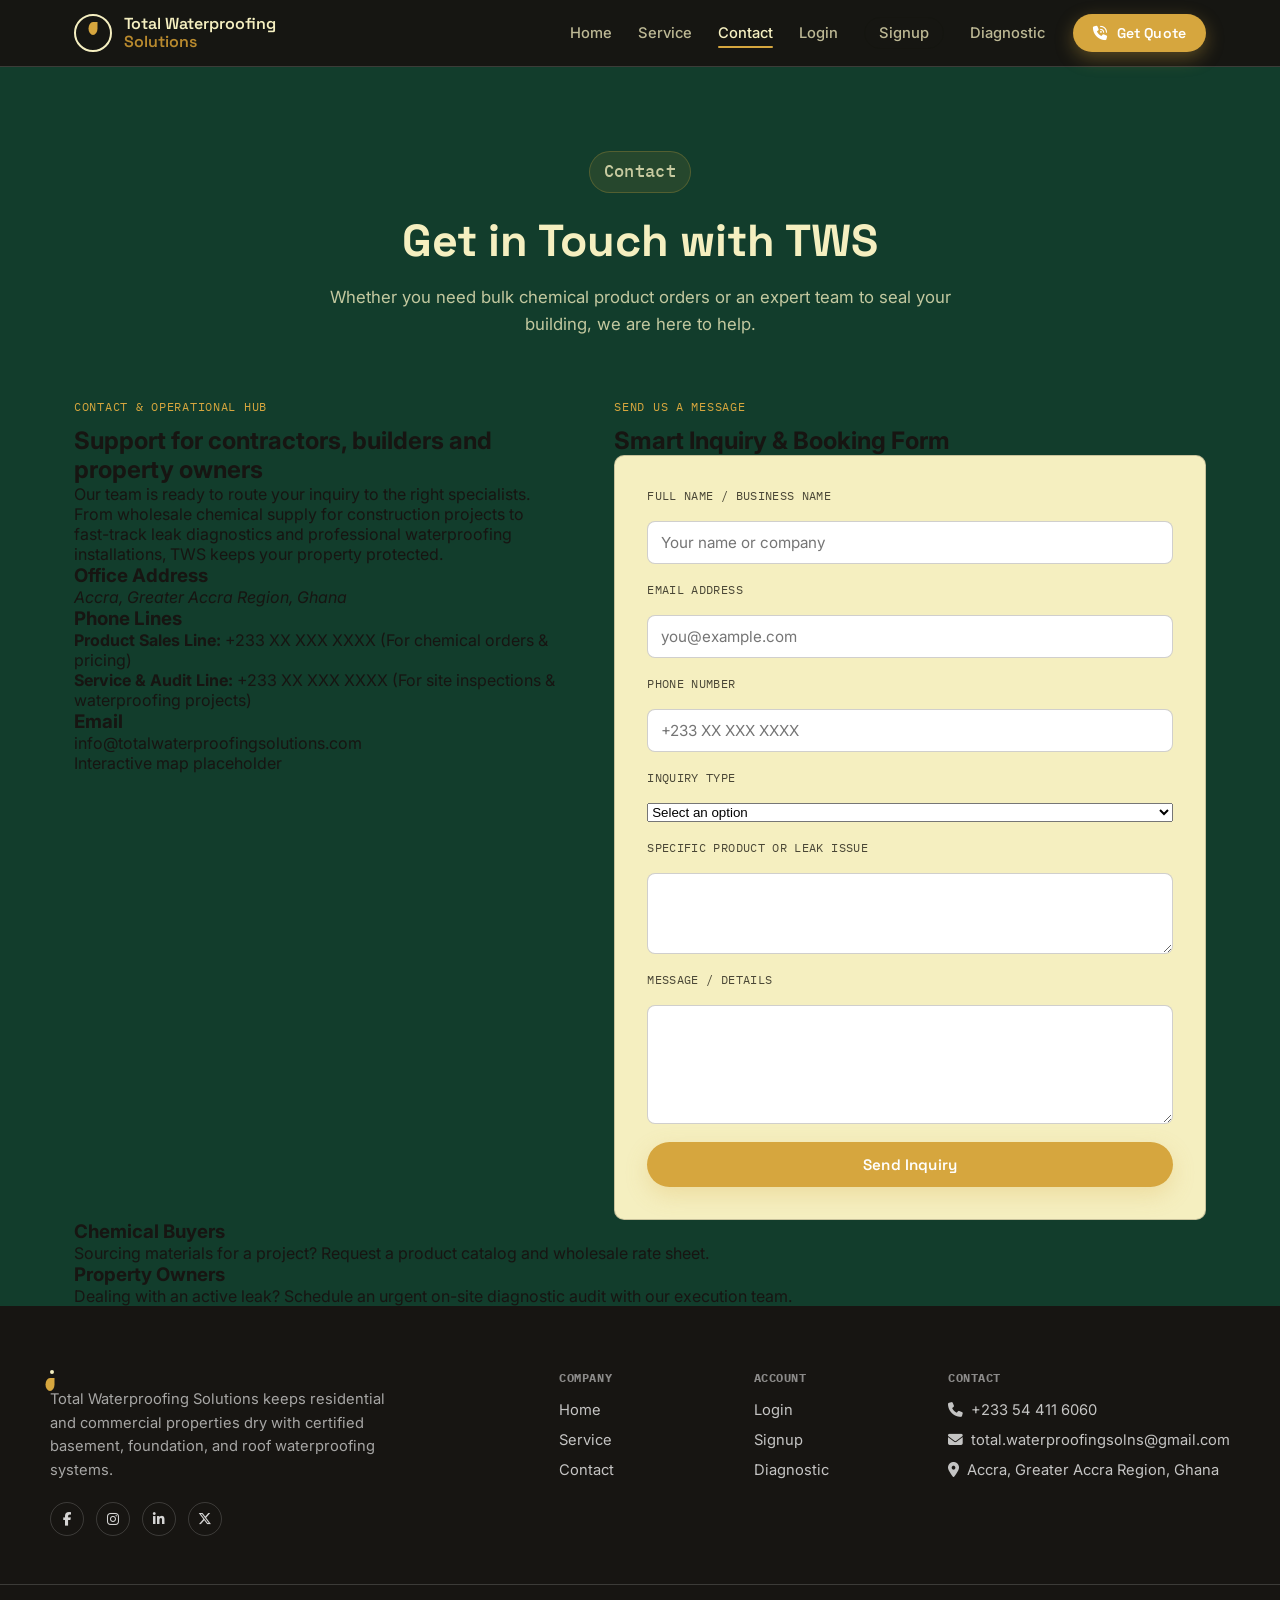
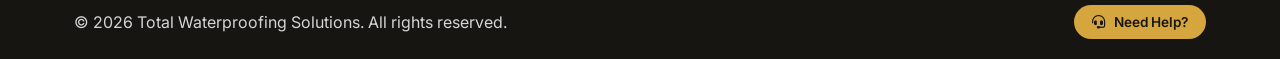
==== pages/contact.html @ 20e8d6d6 "adding all changes" ====
<!DOCTYPE html>
<html lang="en">
  <head>
    <meta charset="UTF-8">
    <meta name="viewport" content="width=device-width, initial-scale=1.0">
    <title>Total Waterproofing Solutions | Contact Us</title>
      <meta name="description"
      content="Contact Total Waterproofing Solutions for bulk waterproofing chemicals, site audits, leak diagnostics, and professional installation services in Accra, Ghana." />
      <!-- Font Awesome -->
      <link rel="stylesheet" href="https://cdnjs.cloudflare.com/ajax/libs/font-awesome/6.5.2/css/all.min.css" />
      <!-- Google Fonts -->
      <link rel="preconnect" href="https://fonts.googleapis.com">
      <link
      href="https://fonts.googleapis.com/css2?family=Space+Grotesk:wght@500;600;700&family=Inter:wght@400;500;600&family=IBM+Plex+Mono:wght@500;600&display=swap"
        rel="stylesheet">
          <!-- External CSS -->
          <link rel="stylesheet" href="../scr/style.css" />
        </head>
        <body>
          <header class="site-header" id="top">
            <div class="container header-container">
              <a href="../index.html" class="logo-container">
                <span class="logo-mark"
                  aria-hidden="true">
                    <span class="logo-ring">
                    </span>
                    <span class="logo-drip">
                    </span>
                  </span>
                  <span
                    class="company-name">Total Waterproofing<br>
                      <span class="company-name-sub">Solutions</span>
                      </span>
                    </a>
                    <nav class="main-nav" aria-label="Primary">
                      <ul class="nav-list">
                        <li>
                          <a href="../index.html">Home</a>
                          </li>
                          <li>
                            <a href="services.html">Service</a>
                            </li>
                            <li>
                              <a href="contact.html" class="active">Contact</a>
                              </li>
                              <li>
                                <a href="login.html" class="nav-divider">Login</a>
                                </li>
                                <li>
                                  <a href="signup.html" class="btn-nav-signup">Signup</a>
                                  </li>
                                  <li>
                                    <a href="diagnostic.html">Diagnostic</a>
                                    </li>
                                  </ul>
                                  <a href="contact.html" class="btn btn-primary btn-nav-cta">
                                    <i
                                      class="fa-solid fa-phone-volume">
                                      </i> Get Quote </a>
                                      <button class="hamburger"
                                        aria-label="Toggle navigation menu" aria-expanded="false">
                                          <span>
                                          </span>
                                          <span>
                                          </span>
                                          <span>
                                          </span>
                                        </button>
                                      </nav>
                                    </div>
                                  </header>
                                  <main>
                                    <section class="page-hero page-hero-dark">
                                      <div class="container hero-copy">
                                        <p class="eyebrow eyebrow-light">Contact</p>
                                          <h1>Get in Touch with TWS</h1>
                                            <p class="hero-lede hero-lede-light">Whether you need bulk chemical product orders or an expert team to
                                              seal your building, we are here to help.</p>
                                              </div>
                                            </section>
                                            <section class="contact-panel">
                                              <div class="container contact-grid">
                                                <article class="contact-details">
                                                  <p class="section-eyebrow section-eyebrow-light">Contact & Operational Hub</p>
                                                    <h2>Support for contractors, builders and property owners</h2>
                                                      <p>Our team is ready to route your inquiry to the right specialists. From wholesale chemical supply
                                                        for construction projects to fast-track leak diagnostics and professional waterproofing
                                                          installations, TWS keeps your property protected.</p>
                                                            <div class="contact-card">
                                                              <h3>Office Address</h3>
                                                                <address>Accra, Greater Accra Region, Ghana</address>
                                                                </div>
                                                                <div class="contact-card contact-lines">
                                                                  <h3>Phone Lines</h3>
                                                                    <ul>
                                                                      <li>
                                                                        <strong>Product Sales Line:</strong>
                                                                          <a href="tel:+233XXXXXXXXXX">+233 XX XXX
                                                                            XXXX</a>
                                                                              <span> (For chemical orders & pricing)</span>
                                                                              </li>
                                                                              <li>
                                                                                <strong>Service & Audit Line:</strong>
                                                                                  <a href="tel:+233XXXXXXXXXX">+233 XX XXX
                                                                                    XXXX</a>
                                                                                      <span> (For site inspections & waterproofing projects)</span>
                                                                                      </li>
                                                                                    </ul>
                                                                                  </div>
                                                                                  <div class="contact-card">
                                                                                    <h3>Email</h3>
                                                                                      <a
                                                                                        href="mailto:info@totalwaterproofingsolutions.com">info@totalwaterproofingsolutions.com</a>
                                                                                        </div>
                                                                                        <div class="map-placeholder" aria-label="Interactive map placeholder">
                                                                                          <span
                                                                                            class="map-label">Interactive map placeholder</span>
                                                                                            </div>
                                                                                          </article>
                                                                                          <aside class="contact-form-panel">
                                                                                            <div class="section-header">
                                                                                              <p class="section-eyebrow section-eyebrow-light">Send Us a Message</p>
                                                                                                <h2>Smart Inquiry & Booking Form</h2>
                                                                                                </div>
                                                                                                <form class="contact-form" aria-label="Contact form" action="#" method="post">
                                                                                                  <label
                                                                                                    for="fullName">Full Name / Business Name</label>
                                                                                                      <input type="text" id="fullName"
                                                                                                      name="fullName" placeholder="Your name or company" required>
                                                                                                        <label for="email">Email
                                                                                                          Address</label>
                                                                                                            <input type="email" id="email" name="email" placeholder="you@example.com"
                                                                                                            required>
                                                                                                              <label for="phone">Phone Number</label>
                                                                                                                <input type="tel" id="phone" name="phone"
                                                                                                                placeholder="+233 XX XXX XXXX" required>
                                                                                                                  <label for="inquiryType">Inquiry Type</label>
                                                                                                                    <select id="inquiryType" name="inquiryType" required>
                                                                                                                      <option value="">Select an option</option>
                                                                                                                        <option value="product-sales">Product Sales Inquiry</option>
                                                                                                                          <option value="site-audit">Request Professional Site Audit / Service</option>
                                                                                                                            <option value="diagnostic">Diagnostic Checkup</option>
                                                                                                                              <option value="general">General Question</option>
                                                                                                                              </select>
                                                                                                                              <label for="productDetails">Specific Product or Leak Issue</label>
                                                                                                                                <textarea
                                                                                                                                  id="productDetails" name="productDetails" rows="3"
                                                                                                                                    placeholder="Product quantity, property type, leak symptoms or other details">
                                                                                                                                    </textarea>
                                                                                                                                    <label for="message">Message / Details</label>
                                                                                                                                      <textarea id="message" name="message" rows="5"
                                                                                                                                        placeholder="Tell us more about your project or problem" required>
                                                                                                                                        </textarea>
                                                                                                                                        <button
                                                                                                                                          type="submit" class="btn btn-gold btn-block">Send Inquiry</button>
                                                                                                                                          </form>
                                                                                                                                        </aside>
                                                                                                                                      </div>
                                                                                                                                    </section>
                                                                                                                                    <section class="callout-strip">
                                                                                                                                      <div class="container callout-grid">
                                                                                                                                        <article class="callout-card callout-product">
                                                                                                                                          <h3>Chemical Buyers</h3>
                                                                                                                                            <p>Sourcing materials for a project? Request a product catalog and wholesale rate sheet.</p>
                                                                                                                                            </article>
                                                                                                                                            <article class="callout-card callout-service">
                                                                                                                                              <h3>Property Owners</h3>
                                                                                                                                                <p>Dealing with an active leak? Schedule an urgent on-site diagnostic audit with our execution team.
                                                                                                                                                </p>
                                                                                                                                              </article>
                                                                                                                                            </div>
                                                                                                                                          </section>
                                                                                                                                        </main>
                                                                                                                                        <footer class="site-footer">
                                                                                                                                          <div class="container footer-content">
                                                                                                                                            <div class="footer-brand">
                                                                                                                                              <span class="logo-mark logo-mark-sm" aria-hidden="true">
                                                                                                                                                <span
                                                                                                                                                  class="logo-ring">
                                                                                                                                                  </span>
                                                                                                                                                  <span class="logo-drip">
                                                                                                                                                  </span>
                                                                                                                                                </span>
                                                                                                                                                <p>Total Waterproofing Solutions keeps residential and commercial properties dry with certified
                                                                                                                                                  basement, foundation, and roof waterproofing systems.</p>
                                                                                                                                                    <div class="footer-social">
                                                                                                                                                      <a href="#" aria-label="Facebook">
                                                                                                                                                        <i
                                                                                                                                                          class="fa-brands fa-facebook-f">
                                                                                                                                                          </i>
                                                                                                                                                        </a>
                                                                                                                                                        <a href="#" aria-label="Instagram">
                                                                                                                                                          <i
                                                                                                                                                            class="fa-brands fa-instagram">
                                                                                                                                                            </i>
                                                                                                                                                          </a>
                                                                                                                                                          <a href="#" aria-label="LinkedIn">
                                                                                                                                                            <i
                                                                                                                                                              class="fa-brands fa-linkedin-in">
                                                                                                                                                              </i>
                                                                                                                                                            </a>
                                                                                                                                                            <a href="#" aria-label="X">
                                                                                                                                                              <i
                                                                                                                                                                class="fa-brands fa-x-twitter">
                                                                                                                                                                </i>
                                                                                                                                                              </a>
                                                                                                                                                            </div>
                                                                                                                                                          </div>
                                                                                                                                                          <div class="footer-links">
                                                                                                                                                            <div class="footer-column">
                                                                                                                                                              <h4>Company</h4>
                                                                                                                                                                <a href="../index.html">Home</a>
                                                                                                                                                                  <a href="services.html">Service</a>
                                                                                                                                                                    <a
                                                                                                                                                                      href="contact.html">Contact</a>
                                                                                                                                                                      </div>
                                                                                                                                                                      <div class="footer-column">
                                                                                                                                                                        <h4>Account</h4>
                                                                                                                                                                          <a href="#">Login</a>
                                                                                                                                                                            <a href="#">Signup</a>
                                                                                                                                                                              <a
                                                                                                                                                                                href="diagnostic.html">Diagnostic</a>
                                                                                                                                                                                </div>
                                                                                                                                                                                <div class="footer-column">
                                                                                                                                                                                  <h4>Contact</h4>
                                                                                                                                                                                    <a href="tel:+233544116060">
                                                                                                                                                                                      <i class="fa-solid fa-phone">
                                                                                                                                                                                      </i> +233 54 411 6060</a>
                                                                                                                                                                                      <a href="mailto:total.waterproofingsolns@gmail.com">
                                                                                                                                                                                        <i class="fa-solid fa-envelope">
                                                                                                                                                                                        </i>
                                                                                                                                                                                        total.waterproofingsolns@gmail.com</a>
                                                                                                                                                                                          <span>
                                                                                                                                                                                            <i class="fa-solid fa-location-dot">
                                                                                                                                                                                            </i> Accra,
                                                                                                                                                                                            Greater Accra Region, Ghana</span>
                                                                                                                                                                                            </div>
                                                                                                                                                                                          </div>
                                                                                                                                                                                        </div>
                                                                                                                                                                                        <div class="footer-bottom">
                                                                                                                                                                                          <div class="container bottom-container">
                                                                                                                                                                                            <p>&copy; 2026 Total Waterproofing Solutions. All rights reserved.</p>
                                                                                                                                                                                              <button class="help-btn">
                                                                                                                                                                                                <i
                                                                                                                                                                                                  class="fa-solid fa-headset">
                                                                                                                                                                                                  </i> Need Help?</button>
                                                                                                                                                                                                </div>
                                                                                                                                                                                              </div>
                                                                                                                                                                                            </footer>
                                                                                                                                                                                            <script src="../scr/script.js">
                                                                                                                                                                                            </script>
                                                                                                                                                                                          </body>
                                                                                                                                                                                        </html>
---- scr/style.css ----
/* ==========================================================================
   Total Waterproofing Solutions — Stylesheet
   Design tokens:
     Ink        #171512  (structure / near-black)
     Slate      #1E4B37  (secondary dark green / process bg)
     Teal       #D6A63E  (signature accent — gold)
     Rust       #C6572A  (warning / emphasis, used sparingly)
     Sand       #123D2C  (page background — forest green)
     Paper      #F5EFC0  (card background — cream)
   Type:
     Display  — 'Space Grotesk'
     Body     — 'Inter'
     Utility  — 'IBM Plex Mono' (stats, labels, eyebrows)
   ========================================================================== */

:root {
    --ink: #171512;
    --ink-soft: #4A4736;
    --slate: #1E4B37;
    --teal: #D6A63E;
    --teal-dark: #B98A2E;
    --rust: #C6572A;
    --sand: #123D2C;
    --paper: #F5EFC0;
    --white: #FFFFFF;
    --line: rgba(20, 16, 8, 0.2);
    --line-light: rgba(255, 255, 255, 0.16);

    --font-display: 'Space Grotesk', sans-serif;
    --font-body: 'Inter', sans-serif;
    --font-mono: 'IBM Plex Mono', monospace;

    --container-w: 1180px;
    --radius: 10px;
    --shadow-card: 0 1px 2px rgba(22,32,43,0.04), 0 8px 24px rgba(22,32,43,0.06);
}

@media (prefers-reduced-motion: reduce) {
    *, *::before, *::after {
        animation-duration: 0.01ms !important;
        animation-iteration-count: 1 !important;
        transition-duration: 0.01ms !important;
    }
}

/* ---------- Reset ---------- */
*, *::before, *::after { box-sizing: border-box; }
html { scroll-behavior: smooth; }
body {
    margin: 0;
    font-family: var(--font-body);
    color: var(--ink);
    background: var(--sand);
    -webkit-font-smoothing: antialiased;
}
img { max-width: 100%; display: block; }
a { color: inherit; text-decoration: none; }
ul, ol, dl { margin: 0; padding: 0; list-style: none; }
h1, h2, h3, h4, dd, p, dt { margin: 0; }
button { font: inherit; cursor: pointer; border: none; background: none; }
input, textarea { font: inherit; }

:focus-visible {
    outline: 2px solid var(--teal);
    outline-offset: 3px;
}

.container {
    max-width: var(--container-w);
    margin: 0 auto;
    padding: 0 24px;
}

/* ---------- Buttons ---------- */
.btn {
    display: inline-flex;
    align-items: center;
    gap: 10px;
    padding: 13px 24px;
    border-radius: 999px;
    font-family: var(--font-display);
    font-weight: 600;
    font-size: 0.95rem;
    letter-spacing: 0.01em;
    transition: transform 0.15s ease, box-shadow 0.15s ease, background 0.15s ease;
    white-space: nowrap;
}
.btn-primary {
    background: var(--teal);
    color: var(--white);
    box-shadow: 0 6px 18px rgba(214, 166, 62, 0.35);
}
.btn-primary:hover { background: var(--teal-dark); transform: translateY(-1px); }
.btn-ghost {
    background: transparent;
    color: var(--paper);
    border: 1.5px solid var(--line-light);
}
.btn-ghost:hover { border-color: var(--paper); }
.btn-lg { padding: 16px 32px; font-size: 1.05rem; }
.btn-block { width: 100%; justify-content: center; }
.btn-gold {
    background: var(--teal);
    color: var(--white);
    box-shadow: 0 8px 22px rgba(214, 166, 62, 0.25);
}
.btn-gold:hover { background: var(--teal-dark); color: var(--white); }

/* ---------- Auth pages ---------- */
.auth-page {
    background: linear-gradient(180deg, rgba(18, 61, 44, 0.96), rgba(18, 61, 44, 0.88));
    padding: 72px 0 88px;
}
.auth-panel-container {
    display: flex;
    justify-content: center;
}
.auth-card {
    width: min(760px, 100%);
    background: rgba(245, 239, 192, 0.98);
    border: 1px solid var(--line);
    border-radius: 20px;
    box-shadow: var(--shadow-card);
    padding: 32px;
    display: flex;
    flex-direction: column;
    gap: 22px;
}
.auth-card-header {
    display: flex;
    align-items: center;
    gap: 16px;
    padding-bottom: 18px;
    border-bottom: 1px solid var(--line);
}
.auth-icon {
    position: relative;
    width: 62px;
    height: 62px;
    flex-shrink: 0;
    border-radius: 50%;
    background: rgba(23, 21, 18, 0.05);
    display: grid;
    place-items: center;
}
.auth-icon .logo-ring {
    border: 2px solid rgba(30, 75, 55, 0.92);
    opacity: 0.92;
    box-shadow: 0 0 0 6px rgba(214, 166, 62, 0.12);
    animation: ringPulse 4.5s ease-in-out infinite;
}
.auth-icon .logo-drip {
    top: 14px;
    width: 10px;
    height: 15px;
    background: var(--teal-dark);
}
.auth-card-header h1 {
    font-family: var(--font-display);
    font-size: clamp(1.7rem, 3vw, 2.25rem);
    line-height: 1.15;
    color: var(--ink);
    margin-bottom: 8px;
}
.auth-card-header p {
    color: var(--ink-soft);
    line-height: 1.55;
    font-size: 0.97rem;
}
.auth-form {
    display: flex;
    flex-direction: column;
    gap: 18px;
}
.account-type-group {
    border: 1px solid var(--line);
    border-radius: 12px;
    padding: 16px;
    display: grid;
    gap: 10px;
}
.account-type-group legend,
.auth-form label:not(.radio-label):not(.checkbox-label) {
    font-family: var(--font-mono);
    font-size: 0.75rem;
    text-transform: uppercase;
    letter-spacing: 0.04em;
    color: var(--ink-soft);
}
.auth-form input[type="text"],
.auth-form input[type="email"],
.auth-form input[type="tel"],
.auth-form input[type="password"] {
    margin-top: 8px;
    width: 100%;
    background: var(--white);
    border: 1px solid var(--line);
    border-radius: 10px;
    padding: 12px 14px;
    color: var(--ink);
}
.auth-form input:focus {
    outline: none;
    border-color: var(--teal);
    box-shadow: 0 0 0 3px rgba(214,166,62,0.14);
}
.radio-label,
.checkbox-label {
    display: flex;
    align-items: flex-start;
    gap: 10px;
   font-size: 0.94rem;
    line-height: 1.5;
    color: var(--ink-soft);
}
.radio-label input,
.checkbox-label input {
    margin-top: 3px;
}
.auth-form .btn-block {
    margin-top: 6px;
}
.auth-card-footer {
    display: flex;
    align-items: center;
    justify-content: space-between;
    gap: 12px;
    flex-wrap: wrap;
    color: var(--ink-soft);
    font-size: 0.94rem;
}
.auth-card-footer a {
    color: var(--slate);
    font-weight: 600;
}
.auth-card-footer a:hover { color: var(--teal-dark); }

@keyframes ringPulse {
    0%, 100% { transform: scale(1); opacity: 0.9; }
    50% { transform: scale(1.04); opacity: 1; }
}

/* ---------- Header ---------- */
.site-header {
    position: sticky;
    top: 0;
    z-index: 50;
    background: rgba(23, 21, 18, 0.94);
    backdrop-filter: blur(10px);
    border-bottom: 1px solid var(--line-light);
}
.header-container {
    display: flex;
    align-items: center;
    justify-content: space-between;
    padding-top: 14px;
    padding-bottom: 14px;
}
.logo-container {
    display: flex;
    align-items: center;
    gap: 12px;
}
.logo-mark {
    position: relative;
    width: 38px;
    height: 38px;
    flex-shrink: 0;
}
.logo-ring {
    position: absolute;
    inset: 0;
    border-radius: 50%;
    border: 2.5px solid var(--paper);
    transition: border-color 0.18s ease, opacity 0.18s ease, box-shadow 0.18s ease;
}
.logo-drip {
    position: absolute;
    top: 8px;
    left: 50%;
    width: 9px;
    height: 13px;
    background: var(--teal);
    transform: translateX(-50%) rotate(180deg);
    border-radius: 50% 50% 50% 0;
}
.logo-mark-sm { width: 30px; height: 30px; }
.logo-mark-sm .logo-ring { border-color: var(--paper); }
.company-name {
    font-family: var(--font-display);
    font-weight: 600;
    font-size: 1rem;
    line-height: 1.15;
    color: var(--paper);
}
.company-name-sub { color: var(--teal-dark); }

.main-nav {
    display: flex;
    align-items: center;
    gap: 28px;
}
.nav-list {
    display: flex;
    align-items: center;
    gap: 26px;
    font-size: 0.92rem;
    font-weight: 500;
}
.nav-list a { color: rgba(245, 239, 192, 0.75); transition: color 0.15s ease; position: relative; }
.nav-list a:hover, .nav-list a.active { color: var(--paper); }
.nav-list a.active::after {
    content: "";
    position: absolute;
    left: 0; right: 0; bottom: -6px;
    height: 2px;
    background: var(--teal);
    border-radius: 2px;
}
.btn-nav-signup {
    padding: 6px 14px;
    border: 1.5px solid var(--line);
    border-radius: 999px;
}
.btn-nav-cta { padding: 10px 20px; font-size: 0.88rem; }

.hamburger {
    display: none;
    flex-direction: column;
    gap: 5px;
    padding: 6px;
}
.hamburger span {
    width: 22px;
    height: 2px;
    background: var(--paper);
    border-radius: 2px;
}

/* ---------- Hero ---------- */
.hero-section { padding: 72px 0 56px; }
.hero-grid {
    display: grid;
    grid-template-columns: 1.05fr 0.95fr;
    gap: 56px;
    align-items: center;
}
.eyebrow {
    display: inline-flex;
    align-items: center;
    gap: 8px;
    font-family: var(--font-mono);
    font-size: 0.78rem;
    font-weight: 500;
    letter-spacing: 0.02em;
    color: var(--teal-dark);
    background: rgba(214, 166, 62, 0.1);
    border: 1px solid rgba(214, 166, 62, 0.25);
    padding: 6px 14px;
    border-radius: 999px;
    margin: 0 0 24px;
}
.hero-text h1 {
    font-family: var(--font-display);
    font-size: clamp(2.1rem, 3.6vw, 3.1rem);
    line-height: 1.08;
    font-weight: 700;
    letter-spacing: -0.01em;
    margin-bottom: 22px;
    color: var(--paper);
}
.hero-lede {
    font-size: 1.08rem;
    line-height: 1.65;
    color: rgba(245, 239, 192, 0.78);
    max-width: 46ch;
    margin-bottom: 32px;
}
.hero-actions { display: flex; gap: 14px; flex-wrap: wrap; margin-bottom: 44px; }

.hero-stats {
    display: flex;
    gap: 40px;
    padding-top: 28px;
    border-top: 1px solid var(--line-light);
}
.hero-stats .stat dt {
    font-family: var(--font-mono);
    font-size: 0.72rem;
    text-transform: uppercase;
    letter-spacing: 0.04em;
    color: rgba(245, 239, 192, 0.65);
    margin-bottom: 6px;
}
.hero-stats .stat dd {
    font-family: var(--font-display);
    font-size: 1.7rem;
    font-weight: 700;
    color: var(--paper);
}
.hero-stats .stat dd span {
    font-size: 1rem;
    font-weight: 500;
    color: var(--teal-dark);
    margin-left: 2px;
}

/* Signature element: waterproofing cross-section */
.hero-visual { display: flex; justify-content: center; }
.cross-section {
    position: relative;
    width: 100%;
    max-width: 420px;
    aspect-ratio: 4 / 5;
    border-radius: 18px;
    overflow: hidden;
    box-shadow: var(--shadow-card);
    border: 1px solid var(--line);
    display: flex;
    flex-direction: column;
}
.layer { position: relative; flex: 1; overflow: hidden; }
.layer-soil {
    flex: 1.3;
    background: linear-gradient(180deg, #7C6A52 0%, #5C4E3B 100%);
}
.layer-membrane {
    flex: 0 0 22px;
    background: repeating-linear-gradient(
        135deg,
        var(--teal) 0px, var(--teal) 10px,
        var(--teal-dark) 10px, var(--teal-dark) 20px
    );
}
.layer-wall {
    flex: 2;
    background: linear-gradient(180deg, #E9E3D6 0%, var(--paper) 100%);
    display: flex;
    align-items: center;
    justify-content: center;
}
.layer-label {
    position: absolute;
    right: 14px;
    z-index: 3;
    font-family: var(--font-mono);
    font-size: 0.68rem;
    color: var(--white);
    background: rgba(22, 32, 43, 0.55);
    padding: 3px 9px;
    border-radius: 999px;
    letter-spacing: 0.02em;
}
.label-soil { top: 14px; }
.label-membrane { top: calc(56% - 12px); background: var(--ink); }
.label-wall { bottom: 14px; color: var(--ink); background: rgba(255,255,255,0.7); }

.dry-tag {
    font-family: var(--font-mono);
    font-size: 0.8rem;
    font-weight: 600;
    color: var(--teal-dark);
    background: rgba(214, 166, 62, 0.12);
    border: 1px solid rgba(214, 166, 62, 0.3);
    padding: 6px 14px;
    border-radius: 999px;
    display: inline-flex;
    align-items: center;
    gap: 6px;
}

.drop {
    position: absolute;
    left: var(--x, 20%);
    top: -14px;
    width: 8px;
    height: 11px;
    background: rgba(255,255,255,0.85);
    border-radius: 50% 50% 50% 0;
    transform: rotate(180deg);
    animation: fall 3.2s cubic-bezier(0.5,0,0.7,0.4) infinite;
    animation-delay: var(--delay, 0s);
}
.drop-a { --x: 18%; --delay: 0s; }
.drop-b { --x: 45%; --delay: 1s; }
.drop-c { --x: 68%; --delay: 1.9s; }
.drop-d { --x: 85%; --delay: 0.5s; }

@keyframes fall {
    0%   { top: -14px; opacity: 0; }
    12%  { opacity: 1; }
    62%  { top: 62%; opacity: 1; }
    64%  { top: 60%; opacity: 0; }
    100% { top: 60%; opacity: 0; }
}

/* ---------- Trust strip ---------- */
.trust-strip {
    background: var(--ink);
    padding: 16px 0;
}
.trust-inner {
    display: flex;
    justify-content: center;
    flex-wrap: wrap;
    gap: 36px;
    font-family: var(--font-mono);
    font-size: 0.78rem;
    color: rgba(255,255,255,0.82);
    letter-spacing: 0.02em;
}
.trust-inner span { display: flex; align-items: center; gap: 8px; }
.trust-inner i { color: var(--teal); }

/* ---------- Section headings ---------- */
.section-eyebrow {
    font-family: var(--font-mono);
    font-size: 0.75rem;
    letter-spacing: 0.06em;
    text-transform: uppercase;
    color: var(--teal-dark);
    margin-bottom: 12px;
}
.section-eyebrow-light { color: var(--teal); }
.section-title {
    font-family: var(--font-display);
    font-weight: 700;
    font-size: clamp(1.7rem, 2.6vw, 2.3rem);
    letter-spacing: -0.01em;
    max-width: 18ch;
    margin-bottom: 16px;
    color: var(--paper);
}
.section-title-light { color: var(--white); max-width: 22ch; }
.section-lede {
    font-size: 1.02rem;
    color: rgba(245, 239, 192, 0.78);
    max-width: 56ch;
    line-height: 1.6;
}

/* ---------- Services ---------- */
.services-section { padding: 96px 0; }
.services-grid {
    margin-top: 48px;
    display: grid;
    grid-template-columns: repeat(3, 1fr);
    gap: 22px;
}
.service-card {
    background: var(--paper);
    border: 1px solid var(--line);
    border-radius: var(--radius);
    padding: 30px 26px;
    transition: transform 0.18s ease, box-shadow 0.18s ease, border-color 0.18s ease;
}
.service-card:hover {
    transform: translateY(-3px);
    box-shadow: var(--shadow-card);
    border-color: rgba(214,166,62,0.35);
}
.service-icon {
    display: inline-flex;
    align-items: center;
    justify-content: center;
    width: 46px;
    height: 46px;
    border-radius: 12px;
    background: rgba(214,166,62,0.1);
    color: var(--teal-dark);
    font-size: 1.15rem;
    margin-bottom: 18px;
}
.service-card h3 {
    font-family: var(--font-display);
    font-size: 1.08rem;
    font-weight: 600;
    margin-bottom: 10px;
}
.service-card p {
    font-size: 0.93rem;
    line-height: 1.6;
    color: var(--ink-soft);
    margin-bottom: 16px;
}
.service-link {
    font-family: var(--font-mono);
    font-size: 0.8rem;
    font-weight: 500;
    color: var(--ink);
    display: inline-flex;
    align-items: center;
    gap: 6px;
    border-bottom: 1px solid var(--line);
    padding-bottom: 2px;
    transition: gap 0.15s ease, color 0.15s ease;
}
.service-link:hover { gap: 10px; color: var(--teal-dark); }

/* ---------- Process (diagnostic) ---------- */
.process-section {
    background: var(--slate);
    color: var(--white);
    padding: 96px 0;
}
.process-list {
    margin-top: 48px;
    display: grid;
    grid-template-columns: repeat(4, 1fr);
    gap: 28px;
}
.process-step {
    display: flex;
    flex-direction: column;
    gap: 14px;
    padding-top: 20px;
    border-top: 2px solid rgba(255,255,255,0.16);
}
.process-index {
    font-family: var(--font-mono);
    font-size: 0.85rem;
    color: var(--teal);
}
.process-step h3 {
    font-family: var(--font-display);
    font-size: 1.05rem;
    font-weight: 600;
}
.process-step p {
    font-size: 0.9rem;
    line-height: 1.6;
    color: rgba(255,255,255,0.72);
}

/* ---------- CTA ---------- */
.cta-section {
    background: var(--ink);
    color: var(--white);
    padding: 76px 0;
}
.cta-container { text-align: center; max-width: 640px; }
.cta-section h2 {
    font-family: var(--font-display);
    font-size: clamp(1.7rem, 3vw, 2.3rem);
    font-weight: 700;
    margin-bottom: 14px;
}
.cta-section p {
    color: rgba(255,255,255,0.72);
    margin-bottom: 30px;
    font-size: 1.02rem;
}

/* ---------- Contact ---------- */
.contact-section { padding: 96px 0; }
.contact-grid {
    display: grid;
    grid-template-columns: 0.9fr 1.1fr;
    gap: 56px;
}
.contact-list { margin-top: 26px; display: flex; flex-direction: column; gap: 16px; }
.contact-list li {
    display: flex;
    align-items: center;
    gap: 12px;
    font-size: 0.98rem;
    color: rgba(245, 239, 192, 0.82);
}
.contact-list i {
    color: var(--teal-dark);
    width: 18px;
    text-align: center;
}
.contact-form {
    background: var(--paper);
    border: 1px solid var(--line);
    border-radius: var(--radius);
    padding: 32px;
    display: flex;
    flex-direction: column;
    gap: 18px;
}
.form-row { display: grid; grid-template-columns: 1fr 1fr; gap: 18px; }
.contact-form label {
    display: flex;
    flex-direction: column;
    gap: 8px;
    font-family: var(--font-mono);
    font-size: 0.75rem;
    text-transform: uppercase;
    letter-spacing: 0.03em;
    color: var(--ink-soft);
}
.contact-form input,
.contact-form textarea {
    font-family: var(--font-body);
    font-size: 0.95rem;
    color: var(--ink);
    background: var(--white);
    border: 1px solid var(--line);
    border-radius: 8px;
    padding: 11px 13px;
    resize: vertical;
}
.contact-form input:focus,
.contact-form textarea:focus {
    outline: none;
    border-color: var(--teal);
    box-shadow: 0 0 0 3px rgba(214,166,62,0.15);
}

/* ---------- Footer ---------- */
.site-footer { background: var(--ink); color: rgba(255,255,255,0.82); }
.footer-content {
    padding: 64px 0 48px;
    display: grid;
    grid-template-columns: 1.1fr 1.6fr;
    gap: 48px;
}
.footer-brand p {
    margin: 18px 0 20px;
    font-size: 0.92rem;
    line-height: 1.6;
    color: rgba(255,255,255,0.62);
    max-width: 38ch;
}
.footer-social { display: flex; gap: 12px; }
.footer-social a {
    width: 34px; height: 34px;
    border: 1px solid var(--line-light);
    border-radius: 50%;
    display: flex; align-items: center; justify-content: center;
    font-size: 0.85rem;
    transition: background 0.15s ease, border-color 0.15s ease;
}
.footer-social a:hover { background: var(--teal); border-color: var(--teal); }

.footer-links { display: grid; grid-template-columns: repeat(3, 1fr); gap: 24px; }
.footer-column { display: flex; flex-direction: column; gap: 12px; }
.footer-column h4 {
    font-family: var(--font-mono);
    font-size: 0.72rem;
    text-transform: uppercase;
    letter-spacing: 0.05em;
    color: rgba(255,255,255,0.5);
    margin-bottom: 4px;
}
.footer-column a, .footer-column span {
    font-size: 0.92rem;
    color: rgba(255,255,255,0.75);
    display: flex;
    align-items: center;
    gap: 8px;
    transition: color 0.15s ease;
}
.footer-column a:hover { color: var(--teal); }

.footer-bottom { border-top: 1px solid var(--line-light); }
.bottom-container {
    padding: 20px 24px;
    display: flex;
    align-items: center;
    justify-content: space-between;
    flex-wrap: wrap;
    gap: 12px;
}
.footer-copyright { font-size: 0.82rem; color: rgba(255,255,255,0.5); }
.help-btn {
    display: inline-flex;
    align-items: center;
    gap: 8px;
    font-size: 0.85rem;
    font-weight: 600;
    color: var(--ink);
    background: var(--teal);
    padding: 9px 18px;
    border-radius: 999px;
    transition: background 0.15s ease;
}
.help-btn:hover { background: var(--teal-dark); color: var(--white); }

/* ---------- Responsive ---------- */
@media (max-width: 960px) {
    .hero-grid { grid-template-columns: 1fr; }
    .hero-visual { order: -1; max-width: 340px; margin: 0 auto; }
    .services-grid { grid-template-columns: repeat(2, 1fr); }
    .process-list { grid-template-columns: repeat(2, 1fr); }
    .contact-grid { grid-template-columns: 1fr; }
    .footer-content { grid-template-columns: 1fr; }
    .footer-links { grid-template-columns: repeat(3, 1fr); }
}

@media (max-width: 720px) {
    .main-nav { position: relative; }
    .main-nav .nav-list, .btn-nav-cta { display: none; }
    .hamburger { display: flex; }
    .main-nav.nav-open {
        align-items: stretch;
    }
    .main-nav.nav-open .nav-list,
    .main-nav.nav-open .btn-nav-cta {
        display: flex;
    }
    .main-nav.nav-open .nav-list {
        flex-direction: column;
        align-items: flex-start;
        gap: 2px;
        position: absolute;
        top: calc(100% + 12px);
        right: 0;
        background: rgba(23, 21, 18, 0.98);
        border: 1px solid var(--line-light);
        border-radius: var(--radius) var(--radius) 0 0;
        border-bottom: none;
        padding: 14px 18px 6px;
        box-shadow: var(--shadow-card);
        min-width: 200px;
    }
    .main-nav.nav-open .nav-list a { padding: 8px 0; width: 100%; }
    .main-nav.nav-open .btn-nav-cta {
        justify-content: center;
        position: absolute;
        top: calc(100% + 12px);
        right: 0;
        width: 200px;
        margin-top: 214px;
        border-radius: 0 0 var(--radius) var(--radius);
    }
    .hero-stats { gap: 24px; flex-wrap: wrap; }
    .services-grid { grid-template-columns: 1fr; }
    .process-list { grid-template-columns: 1fr; }
    .form-row { grid-template-columns: 1fr; }
    .footer-links { grid-template-columns: 1fr 1fr; }
    .trust-inner { gap: 18px 22px; }
}

@media (max-width: 480px) {
    .footer-links { grid-template-columns: 1fr; }
    .bottom-container { flex-direction: column; align-items: flex-start; }
}

/* ==========================================================================
   Inner pages (services.html and similar) — flexbox card catalogs
   ========================================================================== */

/* ---------- Inner-page hero banner ---------- */
.page-hero {
    background: var(--sand);
    padding: 84px 0 60px;
    text-align: center;
}
.page-hero .eyebrow { margin: 0 0 22px; }
.page-hero h1 {
    font-family: var(--font-display);
    font-weight: 700;
    font-size: clamp(2rem, 3.6vw, 2.8rem);
    line-height: 1.14;
    color: var(--paper);
    max-width: 22ch;
    margin: 0 auto 18px;
}
.page-hero p {
    font-size: 1.05rem;
    line-height: 1.65;
    color: rgba(245, 239, 192, 0.78);
    max-width: 62ch;
    margin: 0 auto;
}

/* ---------- Flexbox card grids (services & products) ---------- */
.catalog-section { padding: 88px 0; }
.catalog-section .section-header { max-width: 68ch; margin: 0 auto 8px; text-align: center; }
.catalog-section .section-header .section-title,
.catalog-section .section-header .section-lede { margin-left: auto; margin-right: auto; }

.cards-flex {
    display: flex;
    flex-wrap: wrap;
    gap: 24px;
    margin-top: 46px;
}
.card-flex {
    flex: 1 1 320px;
    display: flex;
    flex-direction: column;
    background: var(--paper);
    border: 1px solid var(--line);
    border-radius: var(--radius);
    overflow: hidden;
    transition: transform 0.18s ease, box-shadow 0.18s ease, border-color 0.18s ease;
}
.card-flex:hover {
    transform: translateY(-3px);
    box-shadow: var(--shadow-card);
    border-color: rgba(214, 166, 62, 0.4);
}

.img-placeholder {
    aspect-ratio: 16 / 10;
    display: flex;
    flex-direction: column;
    align-items: center;
    justify-content: center;
    gap: 8px;
    background: repeating-linear-gradient(
        135deg,
        rgba(20, 16, 8, 0.05) 0px, rgba(20, 16, 8, 0.05) 10px,
        rgba(20, 16, 8, 0.02) 10px, rgba(20, 16, 8, 0.02) 20px
    );
    border-bottom: 1px solid var(--line);
    color: var(--ink-soft);
    font-family: var(--font-mono);
    font-size: 0.72rem;
    letter-spacing: 0.04em;
    text-transform: uppercase;
}
.img-placeholder i { font-size: 1.6rem; color: var(--teal-dark); }

.card-body {
    padding: 24px 24px 26px;
    display: flex;
    flex-direction: column;
    flex: 1;
}
.card-flex .badge-tag {
    display: inline-block;
    align-self: flex-start;
    font-family: var(--font-mono);
    font-size: 0.68rem;
    letter-spacing: 0.03em;
    text-transform: uppercase;
    color: var(--teal-dark);
    background: rgba(214, 166, 62, 0.12);
    border: 1px solid rgba(214, 166, 62, 0.3);
    padding: 4px 10px;
    border-radius: 999px;
    margin-bottom: 14px;
}
.card-flex h3 {
    font-family: var(--font-display);
    font-size: 1.1rem;
    font-weight: 600;
    margin-bottom: 10px;
}
.card-flex .card-desc {
    font-size: 0.93rem;
    line-height: 1.6;
    color: var(--ink-soft);
    margin-bottom: 22px;
    flex: 1;
}
.card-flex .btn { align-self: flex-start; }

/* Product catalog gets a distinct dark-slate band, same pattern as .process-section */
.products-section { background: var(--slate); }
.products-section .section-title { color: var(--white); }
.products-section .section-lede { color: rgba(255, 255, 255, 0.72); }
.products-section .card-flex .badge-tag { color: var(--teal); }

/* ---------- Dual value CTA banner ---------- */
.dual-cta { background: var(--ink); padding: 80px 0; text-align: center; }
.dual-cta h2 {
    font-family: var(--font-display);
    font-weight: 700;
    font-size: clamp(1.7rem, 3vw, 2.3rem);
    color: var(--white);
    margin-bottom: 14px;
}
.dual-cta p {
    color: rgba(255, 255, 255, 0.72);
    max-width: 60ch;
    margin: 0 auto 32px;
    font-size: 1.02rem;
    line-height: 1.6;
}
.dual-cta-actions {
    display: flex;
    flex-wrap: wrap;
    gap: 16px;
    justify-content: center;
}

@media (max-width: 720px) {
    .cards-flex { flex-direction: column; }
}
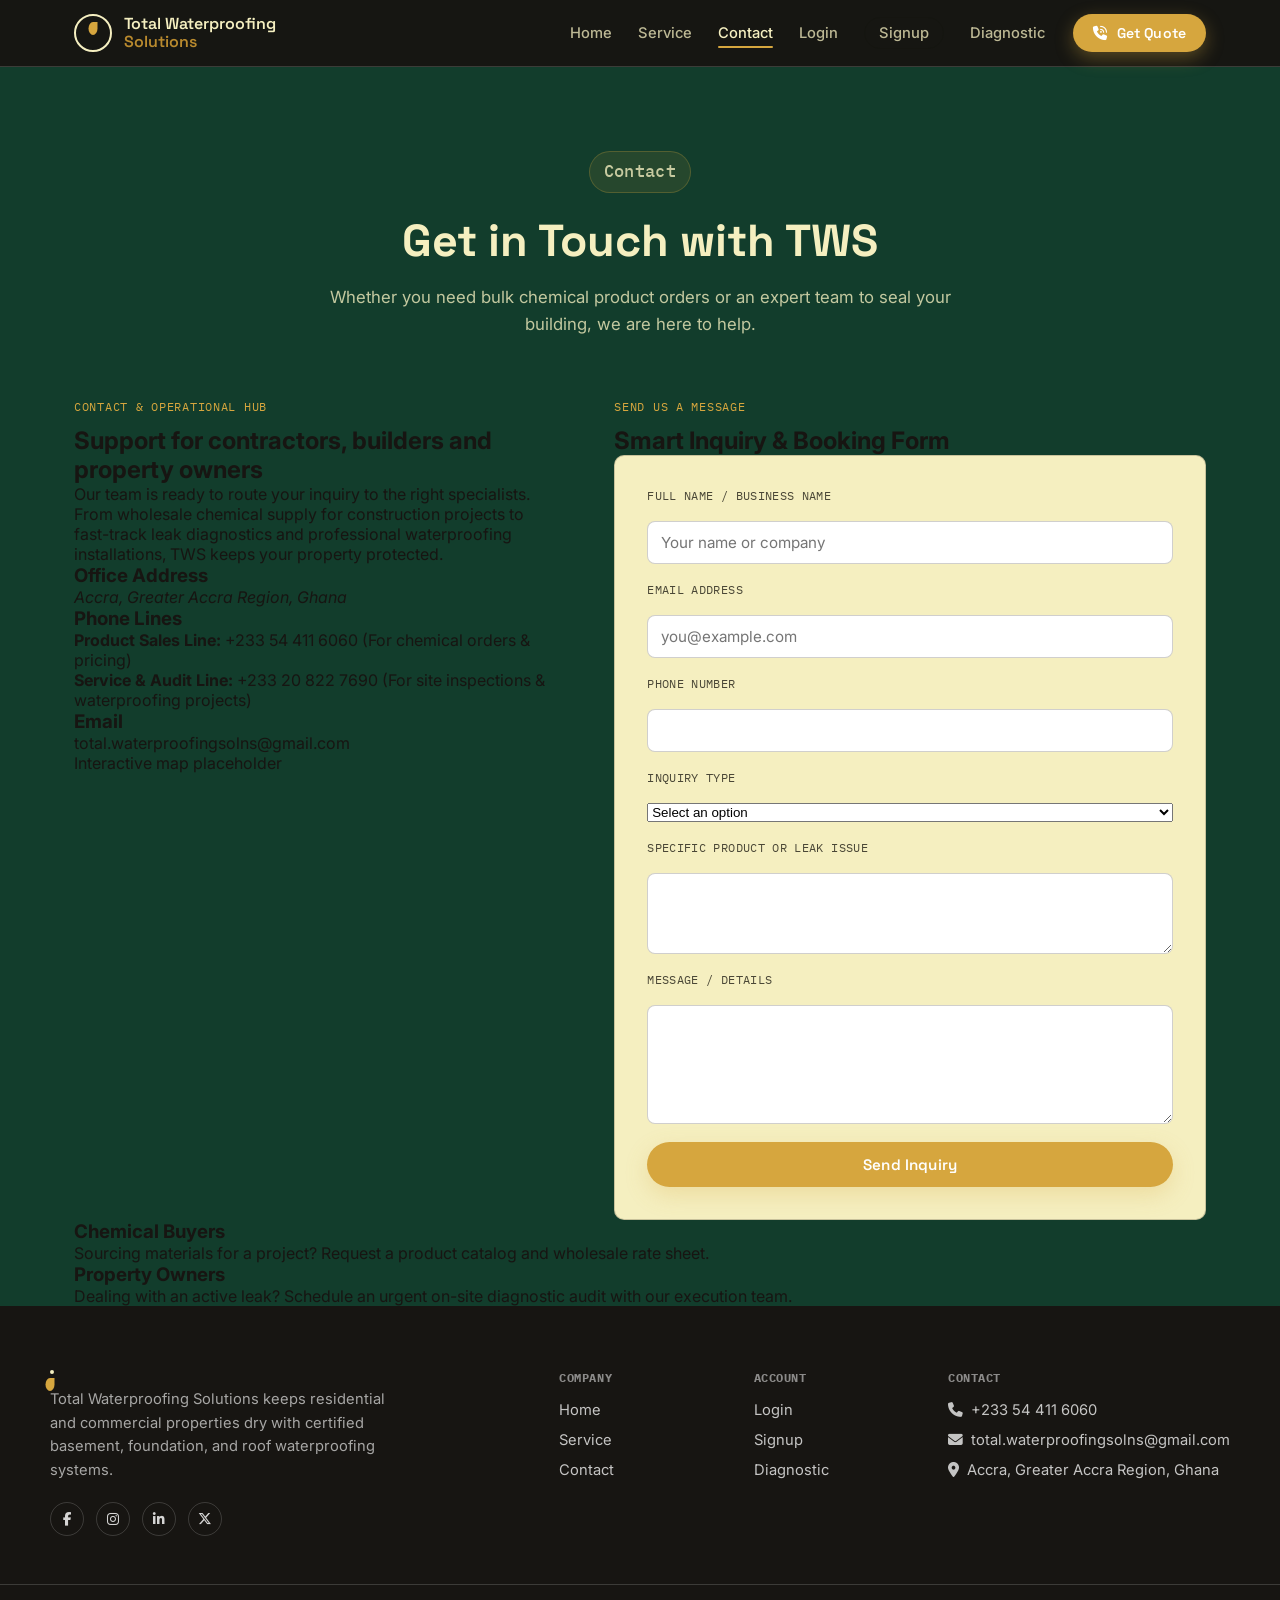
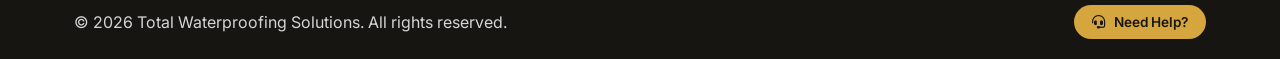
==== commit bd648f1e: "adding all new changes" ====
--- a/pages/contact.html
+++ b/pages/contact.html
@@ -95,14 +95,12 @@
                                                                     <ul>
                                                                       <li>
                                                                         <strong>Product Sales Line:</strong>
-                                                                          <a href="tel:+233XXXXXXXXXX">+233 XX XXX
-                                                                            XXXX</a>
+                                                                          <a href="tel:+233544116060">+233 54 411 6060</a>
                                                                               <span> (For chemical orders & pricing)</span>
                                                                               </li>
                                                                               <li>
                                                                                 <strong>Service & Audit Line:</strong>
-                                                                                  <a href="tel:+233XXXXXXXXXX">+233 XX XXX
-                                                                                    XXXX</a>
+                                                                                  <a href="tel:+233208227690">+233 20 822 7690
                                                                                       <span> (For site inspections & waterproofing projects)</span>
                                                                                       </li>
                                                                                     </ul>
@@ -110,7 +108,7 @@
                                                                                   <div class="contact-card">
                                                                                     <h3>Email</h3>
                                                                                       <a
-                                                                                        href="mailto:info@totalwaterproofingsolutions.com">info@totalwaterproofingsolutions.com</a>
+                                                                                        href="mailto:total.waterproofingsolns@gmail.com">total.waterproofingsolns@gmail.com</a>
                                                                                         </div>
                                                                                         <div class="map-placeholder" aria-label="Interactive map placeholder">
                                                                                           <span
@@ -133,7 +131,7 @@
                                                                                                             required>
                                                                                                               <label for="phone">Phone Number</label>
                                                                                                                 <input type="tel" id="phone" name="phone"
-                                                                                                                placeholder="+233 XX XXX XXXX" required>
+                                                                                                                placeholder="" required>
                                                                                                                   <label for="inquiryType">Inquiry Type</label>
                                                                                                                     <select id="inquiryType" name="inquiryType" required>
                                                                                                                       <option value="">Select an option</option>
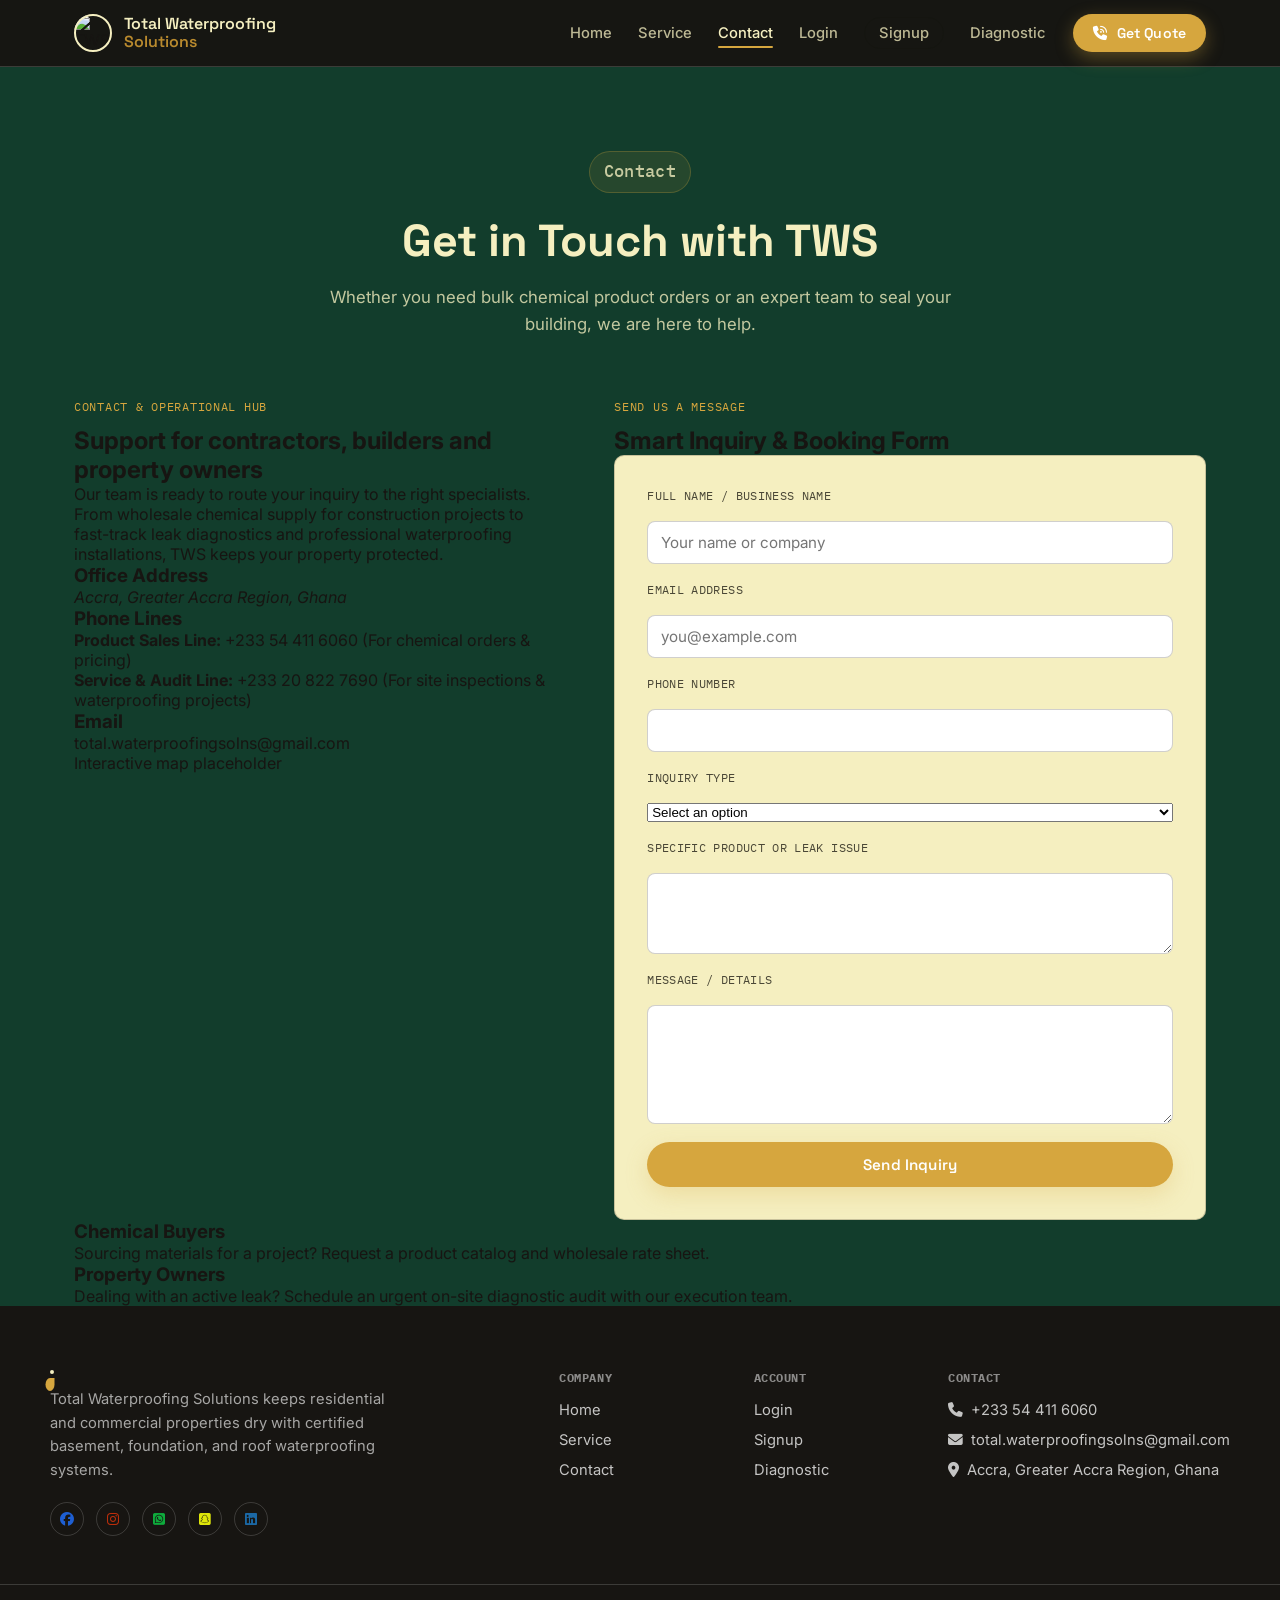
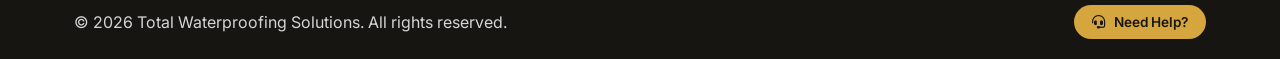
==== commit 6695b881: "adding all new changes" ====
--- a/pages/contact.html
+++ b/pages/contact.html
@@ -14,46 +14,43 @@
       href="https://fonts.googleapis.com/css2?family=Space+Grotesk:wght@500;600;700&family=Inter:wght@400;500;600&family=IBM+Plex+Mono:wght@500;600&display=swap"
         rel="stylesheet">
           <!-- External CSS -->
-          <link rel="stylesheet" href="../scr/style.css" />
+          <link rel="stylesheet" href="../src/style.css" />
         </head>
         <body>
-          <header class="site-header" id="top">
-            <div class="container header-container">
-              <a href="../index.html" class="logo-container">
-                <span class="logo-mark"
-                  aria-hidden="true">
-                    <span class="logo-ring">
-                    </span>
-                    <span class="logo-drip">
-                    </span>
-                  </span>
-                  <span
-                    class="company-name">Total Waterproofing<br>
-                      <span class="company-name-sub">Solutions</span>
-                      </span>
-                    </a>
+           <header class="site-header" id="top">
+        <div class="container header-container">
+
+            <!-- Logo -->
+            <a href="index.html" class="logo-container">
+                <span class="logo-mark" aria-hidden="true">
+                    <img src="images/logo.jpeg" alt="TWS Logo">
+                    <span class="logo-ring"></span>
+                    <!-- <span class="logo-drip"></span> -->
+                </span>
+                <span class="company-name">Total Waterproofing<br><span class="company-name-sub">Solutions</span></span>
+            </a>
                     <nav class="main-nav" aria-label="Primary">
                       <ul class="nav-list">
                         <li>
                           <a href="../index.html">Home</a>
                           </li>
                           <li>
-                            <a href="services.html">Service</a>
+                            <a href="../pages/services.html">Service</a>
                             </li>
                             <li>
-                              <a href="contact.html" class="active">Contact</a>
+                              <a href="../pages/contact.html" class="active">Contact</a>
                               </li>
                               <li>
-                                <a href="login.html" class="nav-divider">Login</a>
+                                <a href="../pages/login.html" class="nav-divider">Login</a>
                                 </li>
                                 <li>
-                                  <a href="signup.html" class="btn-nav-signup">Signup</a>
+                                  <a href="../pages/signup.html" class="btn-nav-signup">Signup</a>
                                   </li>
                                   <li>
-                                    <a href="diagnostic.html">Diagnostic</a>
+                                    <a href="../pages/diagnostic.html">Diagnostic</a>
                                     </li>
                                   </ul>
-                                  <a href="contact.html" class="btn btn-primary btn-nav-cta">
+                                  <a href="../pages/contact.html" class="btn btn-primary btn-nav-cta">
                                     <i
                                       class="fa-solid fa-phone-volume">
                                       </i> Get Quote </a>
@@ -182,42 +179,39 @@
                                                                                                                                                 <p>Total Waterproofing Solutions keeps residential and commercial properties dry with certified
                                                                                                                                                   basement, foundation, and roof waterproofing systems.</p>
                                                                                                                                                     <div class="footer-social">
-                                                                                                                                                      <a href="#" aria-label="Facebook">
-                                                                                                                                                        <i
-                                                                                                                                                          class="fa-brands fa-facebook-f">
-                                                                                                                                                          </i>
-                                                                                                                                                        </a>
-                                                                                                                                                        <a href="#" aria-label="Instagram">
-                                                                                                                                                          <i
-                                                                                                                                                            class="fa-brands fa-instagram">
-                                                                                                                                                            </i>
-                                                                                                                                                          </a>
-                                                                                                                                                          <a href="#" aria-label="LinkedIn">
-                                                                                                                                                            <i
-                                                                                                                                                              class="fa-brands fa-linkedin-in">
-                                                                                                                                                              </i>
-                                                                                                                                                            </a>
-                                                                                                                                                            <a href="#" aria-label="X">
-                                                                                                                                                              <i
-                                                                                                                                                                class="fa-brands fa-x-twitter">
-                                                                                                                                                                </i>
-                                                                                                                                                              </a>
+                                                                                                                                                       <a href="https://www.facebook.com/" target="_blank" rel="noopener noreferrer">
+                       <i class="fa-brands fa-facebook" style="color: rgb(30, 95, 211);"></i> </a>
+       
+
+                    <a href="https://www.instagram.com/accounts/login/?hl=en" target="_blank" rel="noopener noreferrer">
+                       <i class="fa-brands fa-instagram" style="color: rgb(188, 46, 11);"></i> </a>
+        
+
+                    <a href="https://web.whatsapp.com/" target="_blank" rel="noopener noreferrer">
+                       <i class="fa-brands fa-square-whatsapp" style="color: rgb(14, 171, 60);"></i>   </a>
+      
+
+                    <a href="https://accounts.snapchat.com/v2/login" target="_blank" rel="noopener noreferrer">
+                       <i class="fa-brands fa-square-snapchat" style="color: rgb(222, 230, 10);"></i>  </a>
+       
+                    <a href="https://www.linkedin.com/login/" target="_blank" rel="noopener noreferrer">
+                       <i class="fa-brands fa-linkedin" style="color: rgb(27, 104, 165);"></i></a>
                                                                                                                                                             </div>
                                                                                                                                                           </div>
                                                                                                                                                           <div class="footer-links">
                                                                                                                                                             <div class="footer-column">
                                                                                                                                                               <h4>Company</h4>
                                                                                                                                                                 <a href="../index.html">Home</a>
-                                                                                                                                                                  <a href="services.html">Service</a>
+                                                                                                                                                                  <a href="../pages/services.html">Service</a>
                                                                                                                                                                     <a
-                                                                                                                                                                      href="contact.html">Contact</a>
+                                                                                                                                                                      href="../pages/contact.html">Contact</a>
                                                                                                                                                                       </div>
                                                                                                                                                                       <div class="footer-column">
                                                                                                                                                                         <h4>Account</h4>
                                                                                                                                                                           <a href="#">Login</a>
                                                                                                                                                                             <a href="#">Signup</a>
                                                                                                                                                                               <a
-                                                                                                                                                                                href="diagnostic.html">Diagnostic</a>
+                                                                                                                                                                                href="../pages/diagnostic.html">Diagnostic</a>
                                                                                                                                                                                 </div>
                                                                                                                                                                                 <div class="footer-column">
                                                                                                                                                                                   <h4>Contact</h4>
@@ -245,7 +239,6 @@
                                                                                                                                                                                                 </div>
                                                                                                                                                                                               </div>
                                                                                                                                                                                             </footer>
-                                                                                                                                                                                            <script src="../scr/script.js">
-                                                                                                                                                                                            </script>
+                                                                                                                                                                                            <!-- <script src="../src/script.js"> </script>  -->
                                                                                                                                                                                           </body>
                                                                                                                                                                                         </html>
--- a/src/style.css
+++ b/src/style.css
@@ -0,0 +1,999 @@
+/* ==========================================================================
+   Total Waterproofing Solutions — Stylesheet
+   Design tokens:
+     Ink        #171512  (structure / near-black)
+     Slate      #1E4B37  (secondary dark green / process bg)
+     Teal       #D6A63E  (signature accent — gold)
+     Rust       #C6572A  (warning / emphasis, used sparingly)
+     Sand       #123D2C  (page background — forest green)
+     Paper      #F5EFC0  (card background — cream)
+   Type:
+     Display  — 'Space Grotesk'
+     Body     — 'Inter'
+     Utility  — 'IBM Plex Mono' (stats, labels, eyebrows)
+   ========================================================================== */
+
+:root {
+    --ink: #171512;
+    --ink-soft: #4A4736;
+    --slate: #1E4B37;
+    --teal: #D6A63E;
+    --teal-dark: #B98A2E;
+    --rust: #C6572A;
+    --sand: #123D2C;
+    --paper: #F5EFC0;
+    --white: #FFFFFF;
+    --line: rgba(20, 16, 8, 0.2);
+    --line-light: rgba(255, 255, 255, 0.16);
+
+    --font-display: 'Space Grotesk', sans-serif;
+    --font-body: 'Inter', sans-serif;
+    --font-mono: 'IBM Plex Mono', monospace;
+
+    --container-w: 1180px;
+    --radius: 10px;
+    --shadow-card: 0 1px 2px rgba(22,32,43,0.04), 0 8px 24px rgba(22,32,43,0.06);
+}
+
+@media (prefers-reduced-motion: reduce) {
+    *, *::before, *::after {
+        animation-duration: 0.01ms !important;
+        animation-iteration-count: 1 !important;
+        transition-duration: 0.01ms !important;
+    }
+}
+
+/* ---------- Reset ---------- */
+*, *::before, *::after { box-sizing: border-box; }
+html { scroll-behavior: smooth; }
+body {
+    margin: 0;
+    font-family: var(--font-body);
+    color: var(--ink);
+    background: var(--sand);
+    -webkit-font-smoothing: antialiased;
+}
+img { max-width: 100%; display: block; }
+a { color: inherit; text-decoration: none; }
+ul, ol, dl { margin: 0; padding: 0; list-style: none; }
+h1, h2, h3, h4, dd, p, dt { margin: 0; }
+button { font: inherit; cursor: pointer; border: none; background: none; }
+input, textarea { font: inherit; }
+
+:focus-visible {
+    outline: 2px solid var(--teal);
+    outline-offset: 3px;
+}
+
+.container {
+    max-width: var(--container-w);
+    margin: 0 auto;
+    padding: 0 24px;
+}
+
+/* ---------- Buttons ---------- */
+.btn {
+    display: inline-flex;
+    align-items: center;
+    gap: 10px;
+    padding: 13px 24px;
+    border-radius: 999px;
+    font-family: var(--font-display);
+    font-weight: 600;
+    font-size: 0.95rem;
+    letter-spacing: 0.01em;
+    transition: transform 0.15s ease, box-shadow 0.15s ease, background 0.15s ease;
+    white-space: nowrap;
+}
+.btn-primary {
+    background: var(--teal);
+    color: var(--white);
+    box-shadow: 0 6px 18px rgba(214, 166, 62, 0.35);
+}
+.btn-primary:hover { background: var(--teal-dark); transform: translateY(-1px); }
+.btn-ghost {
+    background: transparent;
+    color: var(--paper);
+    border: 1.5px solid var(--line-light);
+}
+.btn-ghost:hover { border-color: var(--paper); }
+.btn-lg { padding: 16px 32px; font-size: 1.05rem; }
+.btn-block { width: 100%; justify-content: center; }
+.btn-gold {
+    background: var(--teal);
+    color: var(--white);
+    box-shadow: 0 8px 22px rgba(214, 166, 62, 0.25);
+}
+.btn-gold:hover { background: var(--teal-dark); color: var(--white); }
+
+/* ---------- Auth pages ---------- */
+.auth-page {
+    background: linear-gradient(180deg, rgba(18, 61, 44, 0.96), rgba(18, 61, 44, 0.88));
+    padding: 72px 0 88px;
+}
+.auth-panel-container {
+    display: flex;
+    justify-content: center;
+}
+.auth-card {
+    width: min(760px, 100%);
+    background: rgba(245, 239, 192, 0.98);
+    border: 1px solid var(--line);
+    border-radius: 20px;
+    box-shadow: var(--shadow-card);
+    padding: 32px;
+    display: flex;
+    flex-direction: column;
+    gap: 22px;
+}
+.auth-card-header {
+    display: flex;
+    align-items: center;
+    gap: 16px;
+    padding-bottom: 18px;
+    border-bottom: 1px solid var(--line);
+}
+.auth-icon {
+    position: relative;
+    width: 62px;
+    height: 62px;
+    flex-shrink: 0;
+    border-radius: 50%;
+    background: rgba(23, 21, 18, 0.05);
+    display: grid;
+    place-items: center;
+}
+.auth-icon .logo-ring {
+    border: 2px solid rgba(30, 75, 55, 0.92);
+    opacity: 0.92;
+    box-shadow: 0 0 0 6px rgba(214, 166, 62, 0.12);
+    animation: ringPulse 4.5s ease-in-out infinite;
+}
+.auth-icon .logo-drip {
+    top: 14px;
+    width: 10px;
+    height: 15px;
+    background: var(--teal-dark);
+}
+.auth-card-header h1 {
+    font-family: var(--font-display);
+    font-size: clamp(1.7rem, 3vw, 2.25rem);
+    line-height: 1.15;
+    color: var(--ink);
+    margin-bottom: 8px;
+}
+.auth-card-header p {
+    color: var(--ink-soft);
+    line-height: 1.55;
+    font-size: 0.97rem;
+}
+.auth-form {
+    display: flex;
+    flex-direction: column;
+    gap: 18px;
+}
+.account-type-group {
+    border: 1px solid var(--line);
+    border-radius: 12px;
+    padding: 16px;
+    display: grid;
+    gap: 10px;
+}
+.account-type-group legend,
+.auth-form label:not(.radio-label):not(.checkbox-label) {
+    font-family: var(--font-mono);
+    font-size: 0.75rem;
+    text-transform: uppercase;
+    letter-spacing: 0.04em;
+    color: var(--ink-soft);
+}
+.auth-form input[type="text"],
+.auth-form input[type="email"],
+.auth-form input[type="tel"],
+.auth-form input[type="password"] {
+    margin-top: 8px;
+    width: 100%;
+    background: var(--white);
+    border: 1px solid var(--line);
+    border-radius: 10px;
+    padding: 12px 14px;
+    color: var(--ink);
+}
+.auth-form input:focus {
+    outline: none;
+    border-color: var(--teal);
+    box-shadow: 0 0 0 3px rgba(214,166,62,0.14);
+}
+.radio-label,
+.checkbox-label {
+    display: flex;
+    align-items: flex-start;
+    gap: 10px;
+   font-size: 0.94rem;
+    line-height: 1.5;
+    color: var(--ink-soft);
+}
+.radio-label input,
+.checkbox-label input {
+    margin-top: 3px;
+}
+.auth-form .btn-block {
+    margin-top: 6px;
+}
+.auth-card-footer {
+    display: flex;
+    align-items: center;
+    justify-content: space-between;
+    gap: 12px;
+    flex-wrap: wrap;
+    color: var(--ink-soft);
+    font-size: 0.94rem;
+}
+.auth-card-footer a {
+    color: var(--slate);
+    font-weight: 600;
+}
+.auth-card-footer a:hover { color: var(--teal-dark); }
+
+@keyframes ringPulse {
+    0%, 100% { transform: scale(1); opacity: 0.9; }
+    50% { transform: scale(1.04); opacity: 1; }
+}
+
+/* ---------- Header ---------- */
+.site-header {
+    position: sticky;
+    top: 0;
+    z-index: 50;
+    background: rgba(23, 21, 18, 0.94);
+    backdrop-filter: blur(10px);
+    border-bottom: 1px solid var(--line-light);
+}
+.header-container {
+    display: flex;
+    align-items: center;
+    justify-content: space-between;
+    padding-top: 14px;
+    padding-bottom: 14px;
+}
+.logo-container {
+    display: flex;
+    align-items: center;
+    gap: 12px;
+}
+.logo-mark {
+    position: relative;
+    width: 38px;
+    height: 38px;
+    flex-shrink: 0;
+}
+.logo-mark img {
+    width: 100%;
+    height: 100%;
+    object-fit: contain;
+    display: block;
+    border-radius: 50%;
+}
+.logo-ring {
+    position: absolute;
+    inset: 0;
+    border-radius: 50%;
+    border: 2.5px solid var(--paper);
+    transition: border-color 0.18s ease, opacity 0.18s ease, box-shadow 0.18s ease;
+}
+.logo-drip {
+    position: absolute;
+    top: 8px;
+    left: 50%;
+    width: 9px;
+    height: 13px;
+    background: var(--teal);
+    transform: translateX(-50%) rotate(180deg);
+    border-radius: 50% 50% 50% 0;
+}
+.logo-mark-sm { width: 30px; height: 30px; }
+.logo-mark-sm .logo-ring { border-color: var(--paper); }
+.company-name {
+    font-family: var(--font-display);
+    font-weight: 600;
+    font-size: 1rem;
+    line-height: 1.15;
+    color: var(--paper);
+}
+.company-name-sub { color: var(--teal-dark); }
+
+.main-nav {
+    display: flex;
+    align-items: center;
+    gap: 28px;
+}
+.nav-list {
+    display: flex;
+    align-items: center;
+    gap: 26px;
+    font-size: 0.92rem;
+    font-weight: 500;
+}
+.nav-list a { color: rgba(245, 239, 192, 0.75); transition: color 0.15s ease; position: relative; }
+.nav-list a:hover, .nav-list a.active { color: var(--paper); }
+.nav-list a.active::after {
+    content: "";
+    position: absolute;
+    left: 0; right: 0; bottom: -6px;
+    height: 2px;
+    background: var(--teal);
+    border-radius: 2px;
+}
+.btn-nav-signup {
+    padding: 6px 14px;
+    border: 1.5px solid var(--line);
+    border-radius: 999px;
+}
+.btn-nav-cta { padding: 10px 20px; font-size: 0.88rem; }
+
+.hamburger {
+    display: none;
+    flex-direction: column;
+    gap: 5px;
+    padding: 6px;
+}
+.hamburger span {
+    width: 22px;
+    height: 2px;
+    background: var(--paper);
+    border-radius: 2px;
+}
+
+/* ---------- Hero ---------- */
+.hero-section { padding: 72px 0 56px; }
+.hero-grid {
+    display: grid;
+    grid-template-columns: 1.05fr 0.95fr;
+    gap: 56px;
+    align-items: center;
+}
+.eyebrow {
+    display: inline-flex;
+    align-items: center;
+    gap: 8px;
+    font-family: var(--font-mono);
+    font-size: 0.78rem;
+    font-weight: 500;
+    letter-spacing: 0.02em;
+    color: var(--teal-dark);
+    background: rgba(214, 166, 62, 0.1);
+    border: 1px solid rgba(214, 166, 62, 0.25);
+    padding: 6px 14px;
+    border-radius: 999px;
+    margin: 0 0 24px;
+}
+.hero-text h1 {
+    font-family: var(--font-display);
+    font-size: clamp(2.1rem, 3.6vw, 3.1rem);
+    line-height: 1.08;
+    font-weight: 700;
+    letter-spacing: -0.01em;
+    margin-bottom: 22px;
+    color: var(--paper);
+}
+.hero-lede {
+    font-size: 1.08rem;
+    line-height: 1.65;
+    color: rgba(245, 239, 192, 0.78);
+    max-width: 46ch;
+    margin-bottom: 32px;
+}
+.hero-actions { display: flex; gap: 14px; flex-wrap: wrap; margin-bottom: 44px; }
+
+.hero-stats {
+    display: flex;
+    gap: 40px;
+    padding-top: 28px;
+    border-top: 1px solid var(--line-light);
+}
+.hero-stats .stat dt {
+    font-family: var(--font-mono);
+    font-size: 0.72rem;
+    text-transform: uppercase;
+    letter-spacing: 0.04em;
+    color: rgba(245, 239, 192, 0.65);
+    margin-bottom: 6px;
+}
+.hero-stats .stat dd {
+    font-family: var(--font-display);
+    font-size: 1.7rem;
+    font-weight: 700;
+    color: var(--paper);
+}
+.hero-stats .stat dd span {
+    font-size: 1rem;
+    font-weight: 500;
+    color: var(--teal-dark);
+    margin-left: 2px;
+}
+
+/* Signature element: waterproofing cross-section */
+.hero-visual { display: flex; justify-content: center; }
+.cross-section {
+    position: relative;
+    width: 100%;
+    max-width: 420px;
+    aspect-ratio: 4 / 5;
+    border-radius: 18px;
+    overflow: hidden;
+    box-shadow: var(--shadow-card);
+    border: 1px solid var(--line);
+    display: flex;
+    flex-direction: column;
+}
+.layer { position: relative; flex: 1; overflow: hidden; }
+.layer-soil {
+    flex: 1.3;
+    background: linear-gradient(180deg, #7C6A52 0%, #5C4E3B 100%);
+}
+.layer-membrane {
+    flex: 0 0 22px;
+    background: repeating-linear-gradient(
+        135deg,
+        var(--teal) 0px, var(--teal) 10px,
+        var(--teal-dark) 10px, var(--teal-dark) 20px
+    );
+}
+.layer-wall {
+    flex: 2;
+    background: linear-gradient(180deg, #E9E3D6 0%, var(--paper) 100%);
+    display: flex;
+    align-items: center;
+    justify-content: center;
+}
+.layer-label {
+    position: absolute;
+    right: 14px;
+    z-index: 3;
+    font-family: var(--font-mono);
+    font-size: 0.68rem;
+    color: var(--white);
+    background: rgba(22, 32, 43, 0.55);
+    padding: 3px 9px;
+    border-radius: 999px;
+    letter-spacing: 0.02em;
+}
+.label-soil { top: 14px; }
+.label-membrane { top: calc(56% - 12px); background: var(--ink); }
+.label-wall { bottom: 14px; color: var(--ink); background: rgba(255,255,255,0.7); }
+
+.dry-tag {
+    font-family: var(--font-mono);
+    font-size: 0.8rem;
+    font-weight: 600;
+    color: var(--teal-dark);
+    background: rgba(214, 166, 62, 0.12);
+    border: 1px solid rgba(214, 166, 62, 0.3);
+    padding: 6px 14px;
+    border-radius: 999px;
+    display: inline-flex;
+    align-items: center;
+    gap: 6px;
+}
+
+.drop {
+    position: absolute;
+    left: var(--x, 20%);
+    top: -14px;
+    width: 8px;
+    height: 11px;
+    background: rgba(255,255,255,0.85);
+    border-radius: 50% 50% 50% 0;
+    transform: rotate(180deg);
+    animation: fall 3.2s cubic-bezier(0.5,0,0.7,0.4) infinite;
+    animation-delay: var(--delay, 0s);
+}
+.drop-a { --x: 18%; --delay: 0s; }
+.drop-b { --x: 45%; --delay: 1s; }
+.drop-c { --x: 68%; --delay: 1.9s; }
+.drop-d { --x: 85%; --delay: 0.5s; }
+
+@keyframes fall {
+    0%   { top: -14px; opacity: 0; }
+    12%  { opacity: 1; }
+    62%  { top: 62%; opacity: 1; }
+    64%  { top: 60%; opacity: 0; }
+    100% { top: 60%; opacity: 0; }
+}
+
+/* ---------- Trust strip ---------- */
+.trust-strip {
+    background: var(--ink);
+    padding: 16px 0;
+}
+.trust-inner {
+    display: flex;
+    justify-content: center;
+    flex-wrap: wrap;
+    gap: 36px;
+    font-family: var(--font-mono);
+    font-size: 0.78rem;
+    color: rgba(255,255,255,0.82);
+    letter-spacing: 0.02em;
+}
+.trust-inner span { display: flex; align-items: center; gap: 8px; }
+.trust-inner i { color: var(--teal); }
+
+/* ---------- Section headings ---------- */
+.section-eyebrow {
+    font-family: var(--font-mono);
+    font-size: 0.75rem;
+    letter-spacing: 0.06em;
+    text-transform: uppercase;
+    color: var(--teal-dark);
+    margin-bottom: 12px;
+}
+.section-eyebrow-light { color: var(--teal); }
+.section-title {
+    font-family: var(--font-display);
+    font-weight: 700;
+    font-size: clamp(1.7rem, 2.6vw, 2.3rem);
+    letter-spacing: -0.01em;
+    max-width: 18ch;
+    margin-bottom: 16px;
+    color: var(--paper);
+}
+.section-title-light { color: var(--white); max-width: 22ch; }
+.section-lede {
+    font-size: 1.02rem;
+    color: rgba(245, 239, 192, 0.78);
+    max-width: 56ch;
+    line-height: 1.6;
+}
+
+/* ---------- Services ---------- */
+.services-section { padding: 96px 0; }
+.services-grid {
+    margin-top: 48px;
+    display: grid;
+    grid-template-columns: repeat(3, 1fr);
+    gap: 22px;
+}
+.service-card {
+    background: var(--paper);
+    border: 1px solid var(--line);
+    border-radius: var(--radius);
+    padding: 30px 26px;
+    transition: transform 0.18s ease, box-shadow 0.18s ease, border-color 0.18s ease;
+}
+.service-card:hover {
+    transform: translateY(-3px);
+    box-shadow: var(--shadow-card);
+    border-color: rgba(214,166,62,0.35);
+}
+.service-icon {
+    display: inline-flex;
+    align-items: center;
+    justify-content: center;
+    width: 46px;
+    height: 46px;
+    border-radius: 12px;
+    background: rgba(214,166,62,0.1);
+    color: var(--teal-dark);
+    font-size: 1.15rem;
+    margin-bottom: 18px;
+}
+.service-card h3 {
+    font-family: var(--font-display);
+    font-size: 1.08rem;
+    font-weight: 600;
+    margin-bottom: 10px;
+}
+.service-card p {
+    font-size: 0.93rem;
+    line-height: 1.6;
+    color: var(--ink-soft);
+    margin-bottom: 16px;
+}
+.service-link {
+    font-family: var(--font-mono);
+    font-size: 0.8rem;
+    font-weight: 500;
+    color: var(--ink);
+    display: inline-flex;
+    align-items: center;
+    gap: 6px;
+    border-bottom: 1px solid var(--line);
+    padding-bottom: 2px;
+    transition: gap 0.15s ease, color 0.15s ease;
+}
+.service-link:hover { gap: 10px; color: var(--teal-dark); }
+
+/* ---------- Process (diagnostic) ---------- */
+.process-section {
+    background: var(--slate);
+    color: var(--white);
+    padding: 96px 0;
+}
+.process-list {
+    margin-top: 48px;
+    display: grid;
+    grid-template-columns: repeat(4, 1fr);
+    gap: 28px;
+}
+.process-step {
+    display: flex;
+    flex-direction: column;
+    gap: 14px;
+    padding-top: 20px;
+    border-top: 2px solid rgba(255,255,255,0.16);
+}
+.process-index {
+    font-family: var(--font-mono);
+    font-size: 0.85rem;
+    color: var(--teal);
+}
+.process-step h3 {
+    font-family: var(--font-display);
+    font-size: 1.05rem;
+    font-weight: 600;
+}
+.process-step p {
+    font-size: 0.9rem;
+    line-height: 1.6;
+    color: rgba(255,255,255,0.72);
+}
+
+/* ---------- CTA ---------- */
+.cta-section {
+    background: var(--ink);
+    color: var(--white);
+    padding: 76px 0;
+}
+.cta-container { text-align: center; max-width: 640px; }
+.cta-section h2 {
+    font-family: var(--font-display);
+    font-size: clamp(1.7rem, 3vw, 2.3rem);
+    font-weight: 700;
+    margin-bottom: 14px;
+}
+.cta-section p {
+    color: rgba(255,255,255,0.72);
+    margin-bottom: 30px;
+    font-size: 1.02rem;
+}
+
+/* ---------- Contact ---------- */
+.contact-section { padding: 96px 0; }
+.contact-grid {
+    display: grid;
+    grid-template-columns: 0.9fr 1.1fr;
+    gap: 56px;
+}
+.contact-list { margin-top: 26px; display: flex; flex-direction: column; gap: 16px; }
+.contact-list li {
+    display: flex;
+    align-items: center;
+    gap: 12px;
+    font-size: 0.98rem;
+    color: rgba(245, 239, 192, 0.82);
+}
+.contact-list i {
+    color: var(--teal-dark);
+    width: 18px;
+    text-align: center;
+}
+.contact-form {
+    background: var(--paper);
+    border: 1px solid var(--line);
+    border-radius: var(--radius);
+    padding: 32px;
+    display: flex;
+    flex-direction: column;
+    gap: 18px;
+}
+.form-row { display: grid; grid-template-columns: 1fr 1fr; gap: 18px; }
+.contact-form label {
+    display: flex;
+    flex-direction: column;
+    gap: 8px;
+    font-family: var(--font-mono);
+    font-size: 0.75rem;
+    text-transform: uppercase;
+    letter-spacing: 0.03em;
+    color: var(--ink-soft);
+}
+.contact-form input,
+.contact-form textarea {
+    font-family: var(--font-body);
+    font-size: 0.95rem;
+    color: var(--ink);
+    background: var(--white);
+    border: 1px solid var(--line);
+    border-radius: 8px;
+    padding: 11px 13px;
+    resize: vertical;
+}
+.contact-form input:focus,
+.contact-form textarea:focus {
+    outline: none;
+    border-color: var(--teal);
+    box-shadow: 0 0 0 3px rgba(214,166,62,0.15);
+}
+
+/* ---------- Footer ---------- */
+.site-footer { background: var(--ink); color: rgba(255,255,255,0.82); }
+.footer-content {
+    padding: 64px 0 48px;
+    display: grid;
+    grid-template-columns: 1.1fr 1.6fr;
+    gap: 48px;
+}
+.footer-brand p {
+    margin: 18px 0 20px;
+    font-size: 0.92rem;
+    line-height: 1.6;
+    color: rgba(255,255,255,0.62);
+    max-width: 38ch;
+}
+.footer-social { display: flex; gap: 12px; }
+.footer-social a {
+    width: 34px; height: 34px;
+    border: 1px solid var(--line-light);
+    border-radius: 50%;
+    display: flex; align-items: center; justify-content: center;
+    font-size: 0.85rem;
+    transition: background 0.15s ease, border-color 0.15s ease;
+}
+.footer-social a:hover { background: var(--teal); border-color: var(--teal); }
+
+.footer-links { display: grid; grid-template-columns: repeat(3, 1fr); gap: 24px; }
+.footer-column { display: flex; flex-direction: column; gap: 12px; }
+.footer-column h4 {
+    font-family: var(--font-mono);
+    font-size: 0.72rem;
+    text-transform: uppercase;
+    letter-spacing: 0.05em;
+    color: rgba(255,255,255,0.5);
+    margin-bottom: 4px;
+}
+.footer-column a, .footer-column span {
+    font-size: 0.92rem;
+    color: rgba(255,255,255,0.75);
+    display: flex;
+    align-items: center;
+    gap: 8px;
+    transition: color 0.15s ease;
+}
+.footer-column a:hover { color: var(--teal); }
+
+.footer-bottom { border-top: 1px solid var(--line-light); }
+.bottom-container {
+    padding: 20px 24px;
+    display: flex;
+    align-items: center;
+    justify-content: space-between;
+    flex-wrap: wrap;
+    gap: 12px;
+}
+.footer-copyright { font-size: 0.82rem; color: rgba(255,255,255,0.5); }
+.help-btn {
+    display: inline-flex;
+    align-items: center;
+    gap: 8px;
+    font-size: 0.85rem;
+    font-weight: 600;
+    color: var(--ink);
+    background: var(--teal);
+    padding: 9px 18px;
+    border-radius: 999px;
+    transition: background 0.15s ease;
+}
+.help-btn:hover { background: var(--teal-dark); color: var(--white); }
+
+/* ---------- Responsive ---------- */
+@media (max-width: 960px) {
+    .hero-grid { grid-template-columns: 1fr; }
+    .hero-visual { order: -1; max-width: 340px; margin: 0 auto; }
+    .services-grid { grid-template-columns: repeat(2, 1fr); }
+    .process-list { grid-template-columns: repeat(2, 1fr); }
+    .contact-grid { grid-template-columns: 1fr; }
+    .footer-content { grid-template-columns: 1fr; }
+    .footer-links { grid-template-columns: repeat(3, 1fr); }
+}
+
+@media (max-width: 720px) {
+    .main-nav { position: relative; }
+    .main-nav .nav-list, .btn-nav-cta { display: none; }
+    .hamburger { display: flex; }
+    .main-nav.nav-open {
+        align-items: stretch;
+    }
+    .main-nav.nav-open .nav-list,
+    .main-nav.nav-open .btn-nav-cta {
+        display: flex;
+    }
+    .main-nav.nav-open .nav-list {
+        flex-direction: column;
+        align-items: flex-start;
+        gap: 2px;
+        position: absolute;
+        top: calc(100% + 12px);
+        right: 0;
+        background: rgba(23, 21, 18, 0.98);
+        border: 1px solid var(--line-light);
+        border-radius: var(--radius) var(--radius) 0 0;
+        border-bottom: none;
+        padding: 14px 18px 6px;
+        box-shadow: var(--shadow-card);
+        min-width: 200px;
+    }
+    .main-nav.nav-open .nav-list a { padding: 8px 0; width: 100%; }
+    .main-nav.nav-open .btn-nav-cta {
+        justify-content: center;
+        position: absolute;
+        top: calc(100% + 12px);
+        right: 0;
+        width: 200px;
+        margin-top: 214px;
+        border-radius: 0 0 var(--radius) var(--radius);
+    }
+    .hero-stats { gap: 24px; flex-wrap: wrap; }
+    .services-grid { grid-template-columns: 1fr; }
+    .process-list { grid-template-columns: 1fr; }
+    .form-row { grid-template-columns: 1fr; }
+    .footer-links { grid-template-columns: 1fr 1fr; }
+    .trust-inner { gap: 18px 22px; }
+}
+
+@media (max-width: 480px) {
+    .footer-links { grid-template-columns: 1fr; }
+    .bottom-container { flex-direction: column; align-items: flex-start; }
+}
+
+/* ==========================================================================
+   Inner pages (services.html and similar) — flexbox card catalogs
+   ========================================================================== */
+
+/* ---------- Inner-page hero banner ---------- */
+.page-hero {
+    background: var(--sand);
+    padding: 84px 0 60px;
+    text-align: center;
+}
+.page-hero .eyebrow { margin: 0 0 22px; }
+.page-hero h1 {
+    font-family: var(--font-display);
+    font-weight: 700;
+    font-size: clamp(2rem, 3.6vw, 2.8rem);
+    line-height: 1.14;
+    color: var(--paper);
+    max-width: 22ch;
+    margin: 0 auto 18px;
+}
+.page-hero p {
+    font-size: 1.05rem;
+    line-height: 1.65;
+    color: rgba(245, 239, 192, 0.78);
+    max-width: 62ch;
+    margin: 0 auto;
+}
+
+/* ---------- Flexbox card grids (services & products) ---------- */
+.catalog-section { padding: 88px 0; }
+.catalog-section .section-header { max-width: 68ch; margin: 0 auto 8px; text-align: center; }
+.catalog-section .section-header .section-title,
+.catalog-section .section-header .section-lede { margin-left: auto; margin-right: auto; }
+
+.cards-flex {
+    display: flex;
+    flex-wrap: wrap;
+    gap: 24px;
+    margin-top: 46px;
+}
+.card-flex {
+    flex: 1 1 320px;
+    display: flex;
+    flex-direction: column;
+    background: var(--paper);
+    border: 1px solid var(--line);
+    border-radius: var(--radius);
+    overflow: hidden;
+    transition: transform 0.18s ease, box-shadow 0.18s ease, border-color 0.18s ease;
+}
+.card-flex:hover {
+    transform: translateY(-3px);
+    box-shadow: var(--shadow-card);
+    border-color: rgba(214, 166, 62, 0.4);
+}
+
+.img-placeholder {
+    aspect-ratio: 16 / 10;
+    display: flex;
+    flex-direction: column;
+    align-items: center;
+    justify-content: center;
+    gap: 8px;
+    background: repeating-linear-gradient(
+        135deg,
+        rgba(20, 16, 8, 0.05) 0px, rgba(20, 16, 8, 0.05) 10px,
+        rgba(20, 16, 8, 0.02) 10px, rgba(20, 16, 8, 0.02) 20px
+    );
+    border-bottom: 1px solid var(--line);
+    color: var(--ink-soft);
+    font-family: var(--font-mono);
+    font-size: 0.72rem;
+    letter-spacing: 0.04em;
+    text-transform: uppercase;
+    overflow: hidden;
+}
+.img-placeholder img {
+    width: 100%;
+    height: 100%;
+    object-fit: cover;
+    display: block;
+}
+.img-placeholder i { font-size: 1.6rem; color: var(--teal-dark); }
+
+.card-body {
+    padding: 24px 24px 26px;
+    display: flex;
+    flex-direction: column;
+    flex: 1;
+}
+.card-flex .badge-tag {
+    display: inline-block;
+    align-self: flex-start;
+    font-family: var(--font-mono);
+    font-size: 0.68rem;
+    letter-spacing: 0.03em;
+    text-transform: uppercase;
+    color: var(--teal-dark);
+    background: rgba(214, 166, 62, 0.12);
+    border: 1px solid rgba(214, 166, 62, 0.3);
+    padding: 4px 10px;
+    border-radius: 999px;
+    margin-bottom: 14px;
+}
+.card-flex h3 {
+    font-family: var(--font-display);
+    font-size: 1.1rem;
+    font-weight: 600;
+    margin-bottom: 10px;
+}
+.card-flex .card-desc {
+    font-size: 0.93rem;
+    line-height: 1.6;
+    color: var(--ink-soft);
+    margin-bottom: 22px;
+    flex: 1;
+}
+.card-flex .btn { align-self: flex-start; }
+
+/* Product catalog gets a distinct dark-slate band, same pattern as .process-section */
+.products-section { background: var(--slate); }
+.products-section .section-title { color: var(--white); }
+.products-section .section-lede { color: rgba(255, 255, 255, 0.72); }
+.products-section .card-flex .badge-tag { color: var(--teal); }
+
+/* ---------- Dual value CTA banner ---------- */
+.dual-cta { background: var(--ink); padding: 80px 0; text-align: center; }
+.dual-cta h2 {
+    font-family: var(--font-display);
+    font-weight: 700;
+    font-size: clamp(1.7rem, 3vw, 2.3rem);
+    color: var(--white);
+    margin-bottom: 14px;
+}
+.dual-cta p {
+    color: rgba(255, 255, 255, 0.72);
+    max-width: 60ch;
+    margin: 0 auto 32px;
+    font-size: 1.02rem;
+    line-height: 1.6;
+}
+.dual-cta-actions {
+    display: flex;
+    flex-wrap: wrap;
+    gap: 16px;
+    justify-content: center;
+}
+
+@media (max-width: 720px) {
+    .cards-flex { flex-direction: column; }
+}
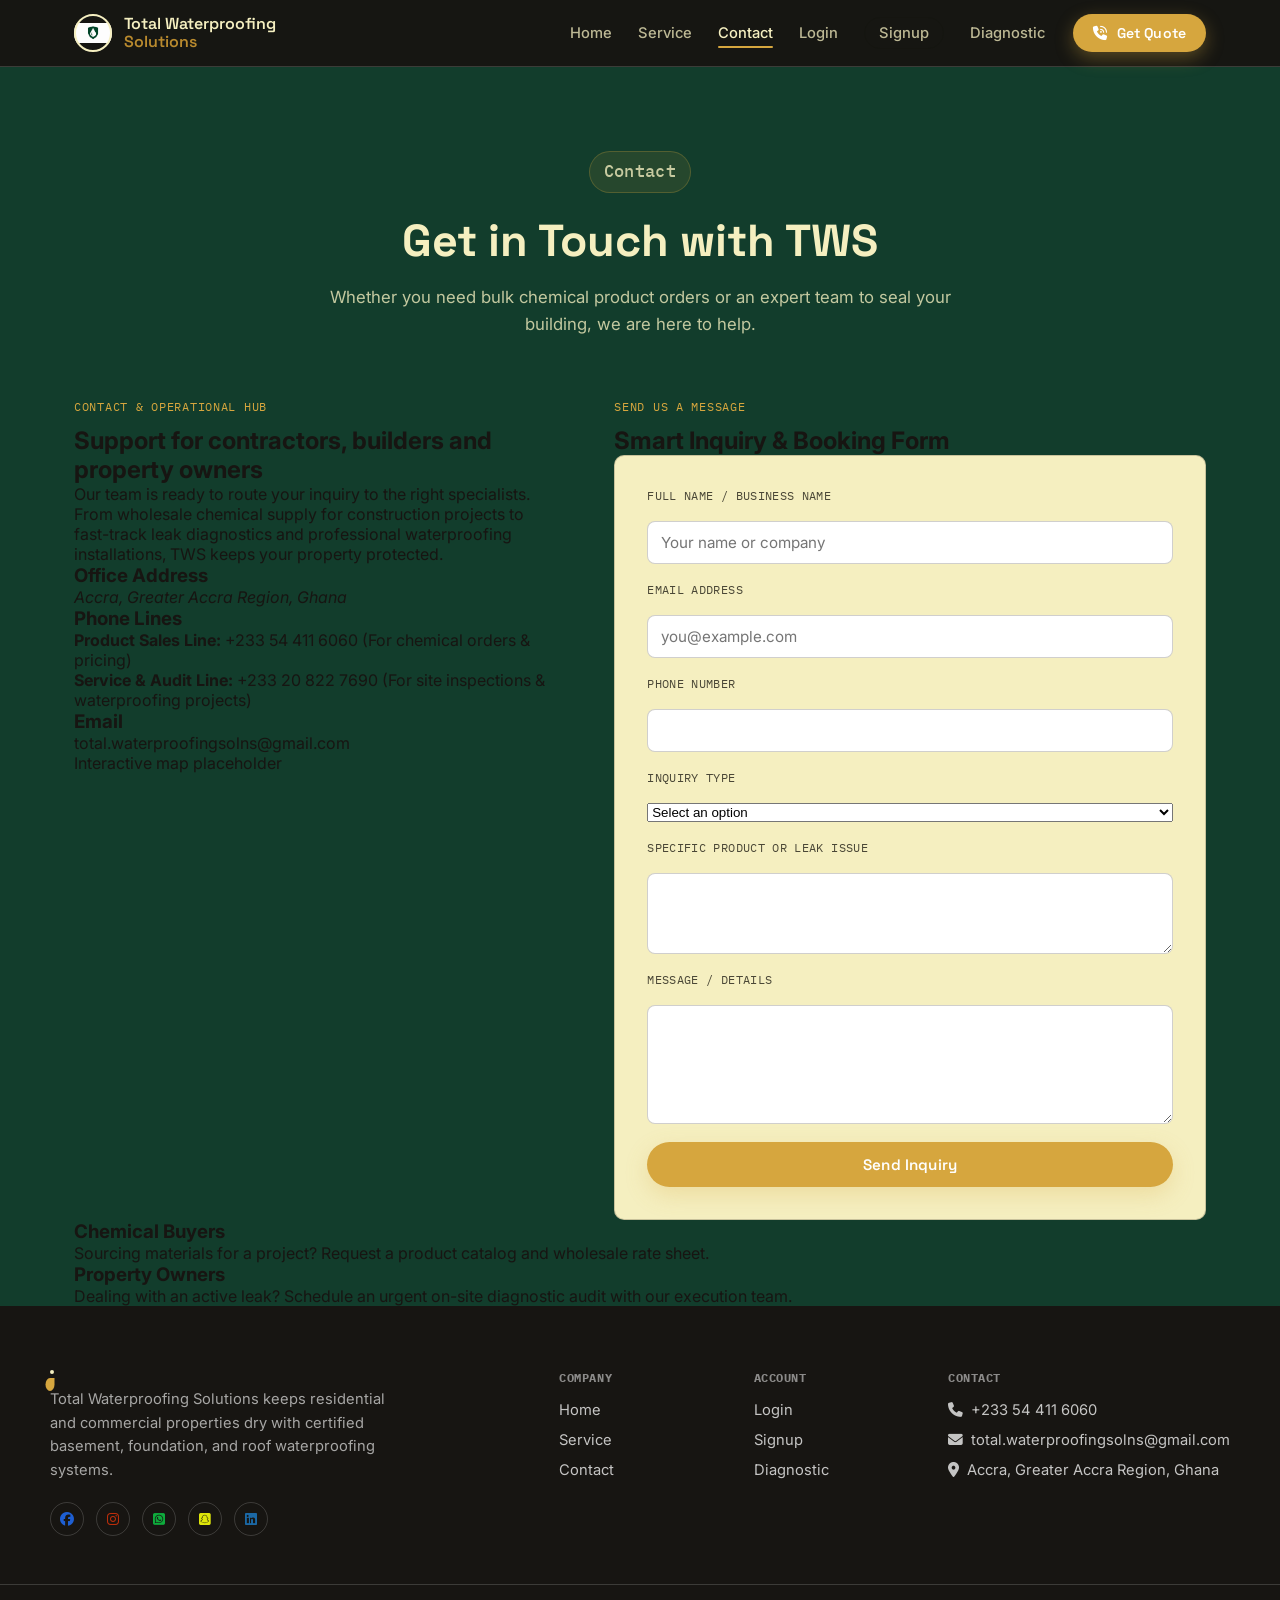
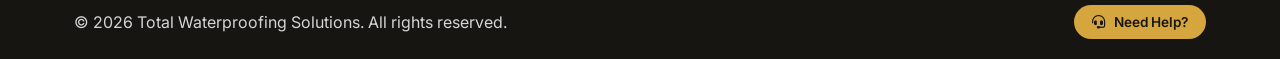
==== commit ecbeefb1: "adding new changes" ====
--- a/pages/contact.html
+++ b/pages/contact.html
@@ -20,10 +20,10 @@
            <header class="site-header" id="top">
         <div class="container header-container">
 
-            <!-- Logo -->
-            <a href="index.html" class="logo-container">
+             <!-- Logo -->
+            <a href="../index.html" class="logo-container">
                 <span class="logo-mark" aria-hidden="true">
-                    <img src="images/logo.jpeg" alt="TWS Logo">
+                    <img src="../images/logo.jpeg" alt="TWS Logo">
                     <span class="logo-ring"></span>
                     <!-- <span class="logo-drip"></span> -->
                 </span>
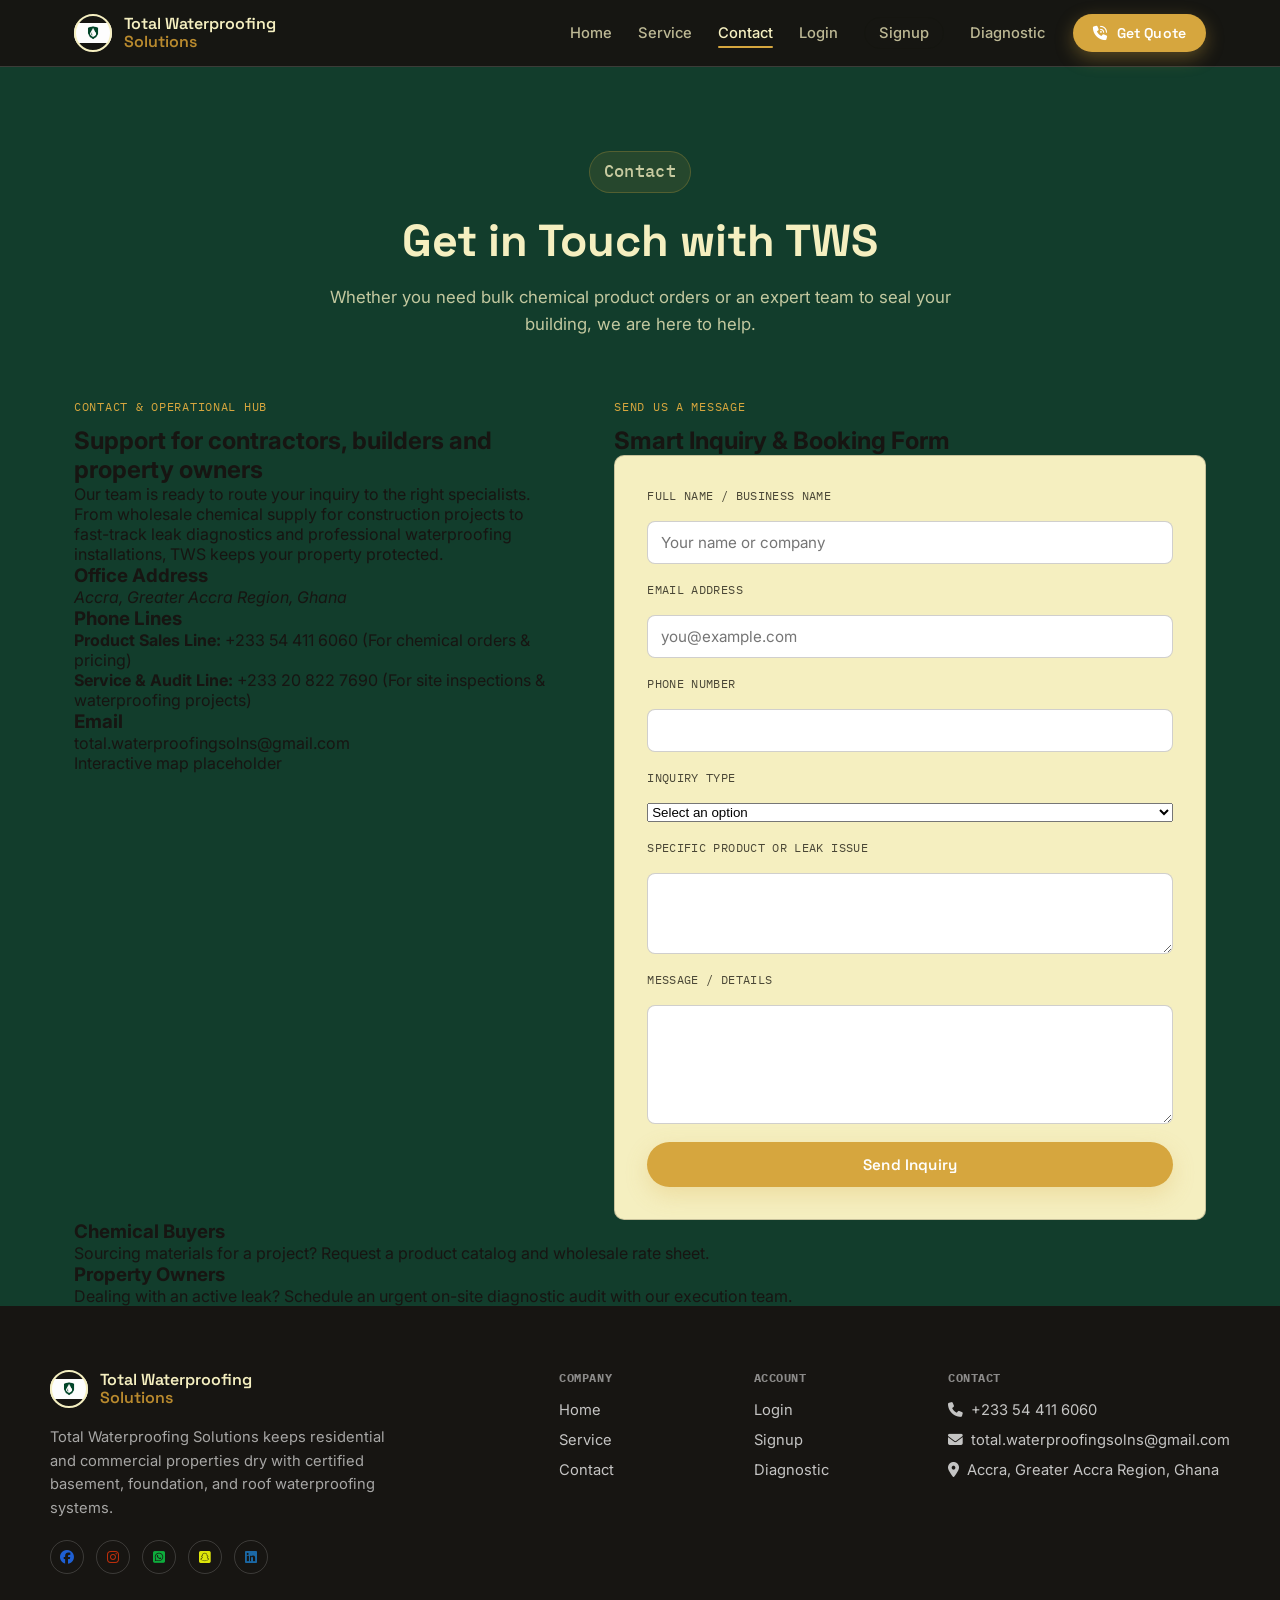
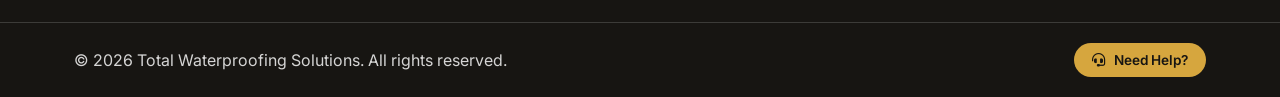
==== commit 9a495724: "adding all new changes" ====
--- a/pages/contact.html
+++ b/pages/contact.html
@@ -169,13 +169,13 @@
                                                                                                                                         <footer class="site-footer">
                                                                                                                                           <div class="container footer-content">
                                                                                                                                             <div class="footer-brand">
-                                                                                                                                              <span class="logo-mark logo-mark-sm" aria-hidden="true">
-                                                                                                                                                <span
-                                                                                                                                                  class="logo-ring">
-                                                                                                                                                  </span>
-                                                                                                                                                  <span class="logo-drip">
-                                                                                                                                                  </span>
-                                                                                                                                                </span>
+                                                                                                                                                <a href="../index.html" class="logo-container">
+                                                                                                                                              <span class="logo-mark" aria-hidden="true">
+                                                                                                                                                    <img src="../images/logo.jpeg" alt="TWS Logo">
+                                                                                                                                                    <span class="logo-ring"></span>
+                                                                                                                                              </span>
+                                                                                                                                              <span class="company-name">Total Waterproofing<br><span class="company-name-sub">Solutions</span></span>
+                                                                                                                                               </a>
                                                                                                                                                 <p>Total Waterproofing Solutions keeps residential and commercial properties dry with certified
                                                                                                                                                   basement, foundation, and roof waterproofing systems.</p>
                                                                                                                                                     <div class="footer-social">
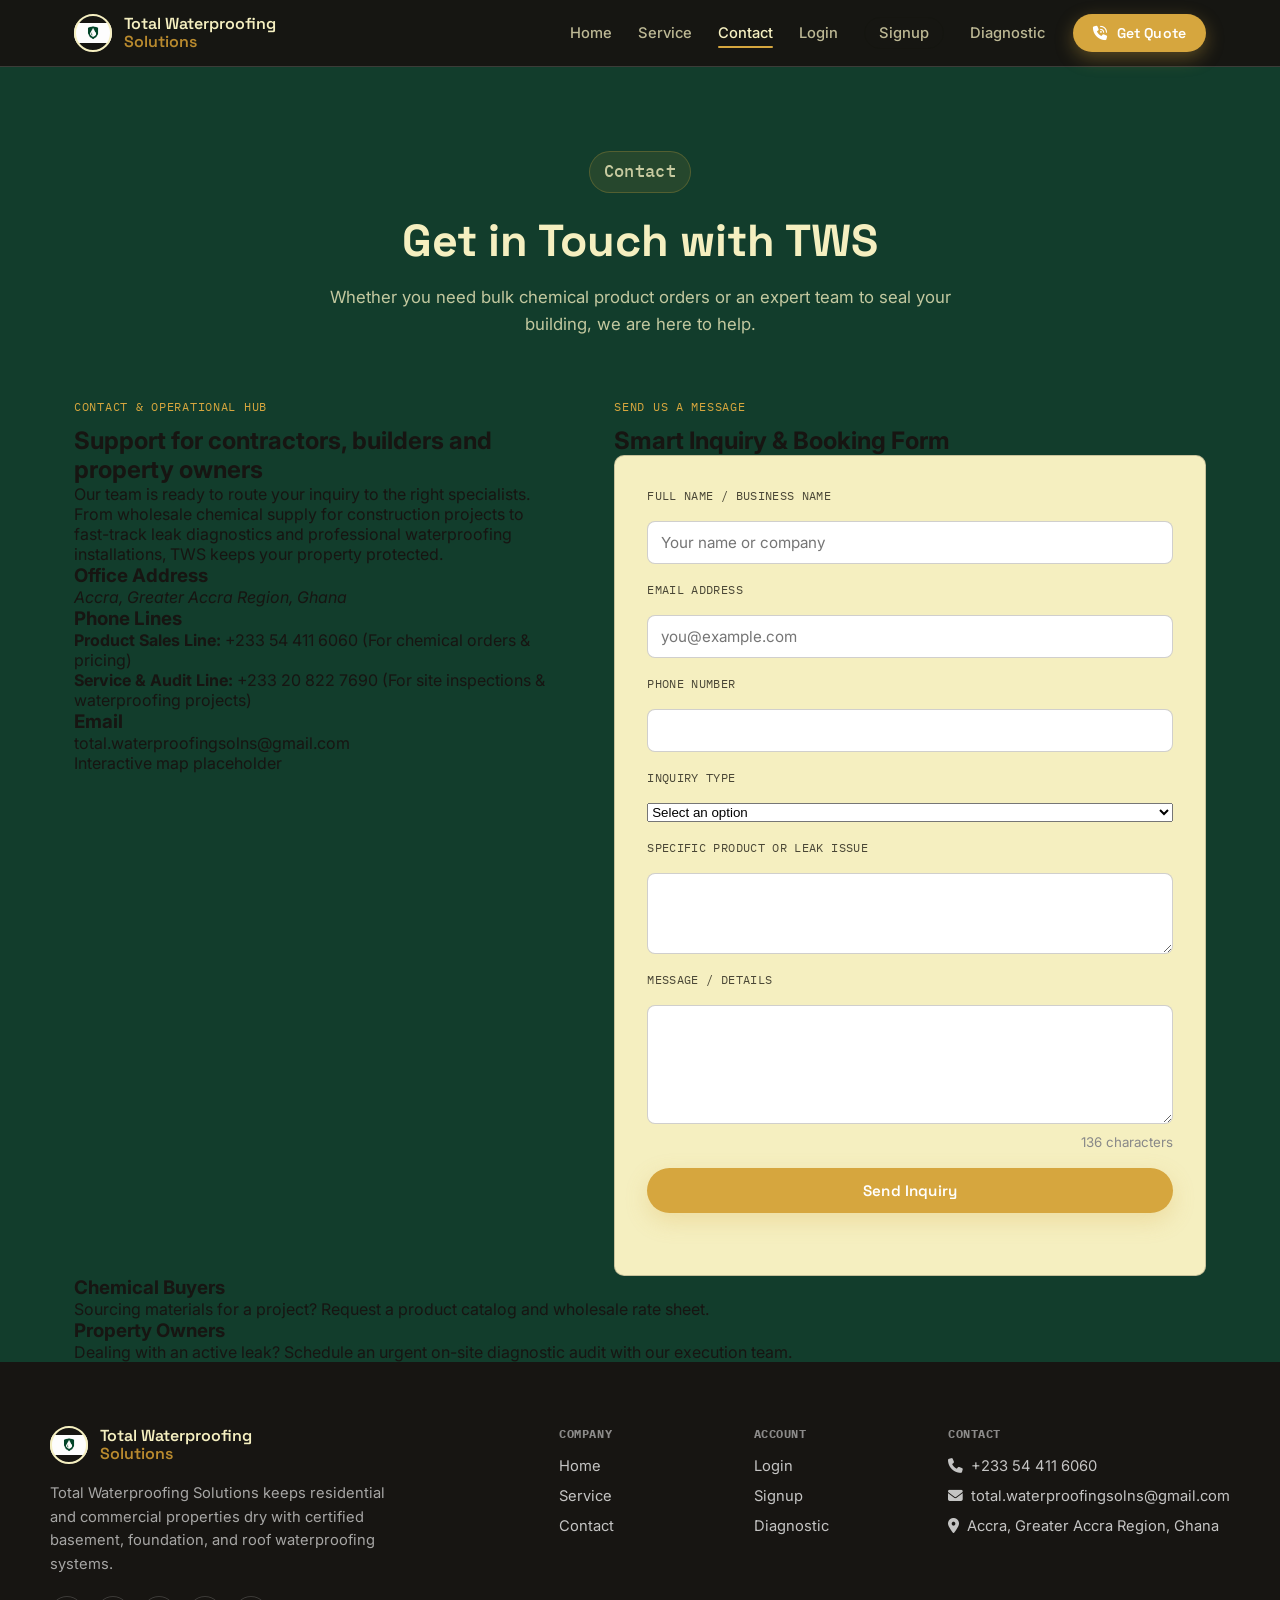
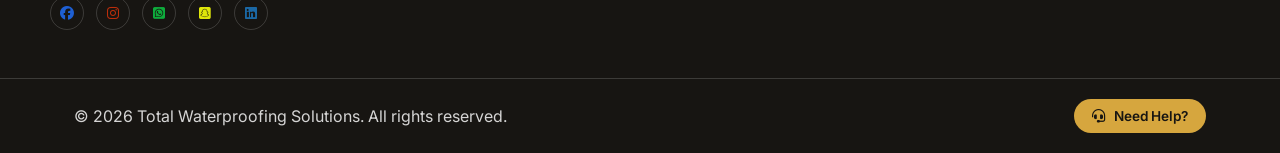
==== commit 9931d687: "adding my script.js file and linking it to my pages" ====
--- a/pages/contact.html
+++ b/pages/contact.html
@@ -239,6 +239,6 @@
                                                                                                                                                                                                 </div>
                                                                                                                                                                                               </div>
                                                                                                                                                                                             </footer>
-                                                                                                                                                                                            <!-- <script src="../src/script.js"> </script>  -->
+                                                                                                                                                                                            <script src="../src/script.js"> </script> 
                                                                                                                                                                                           </body>
                                                                                                                                                                                         </html>
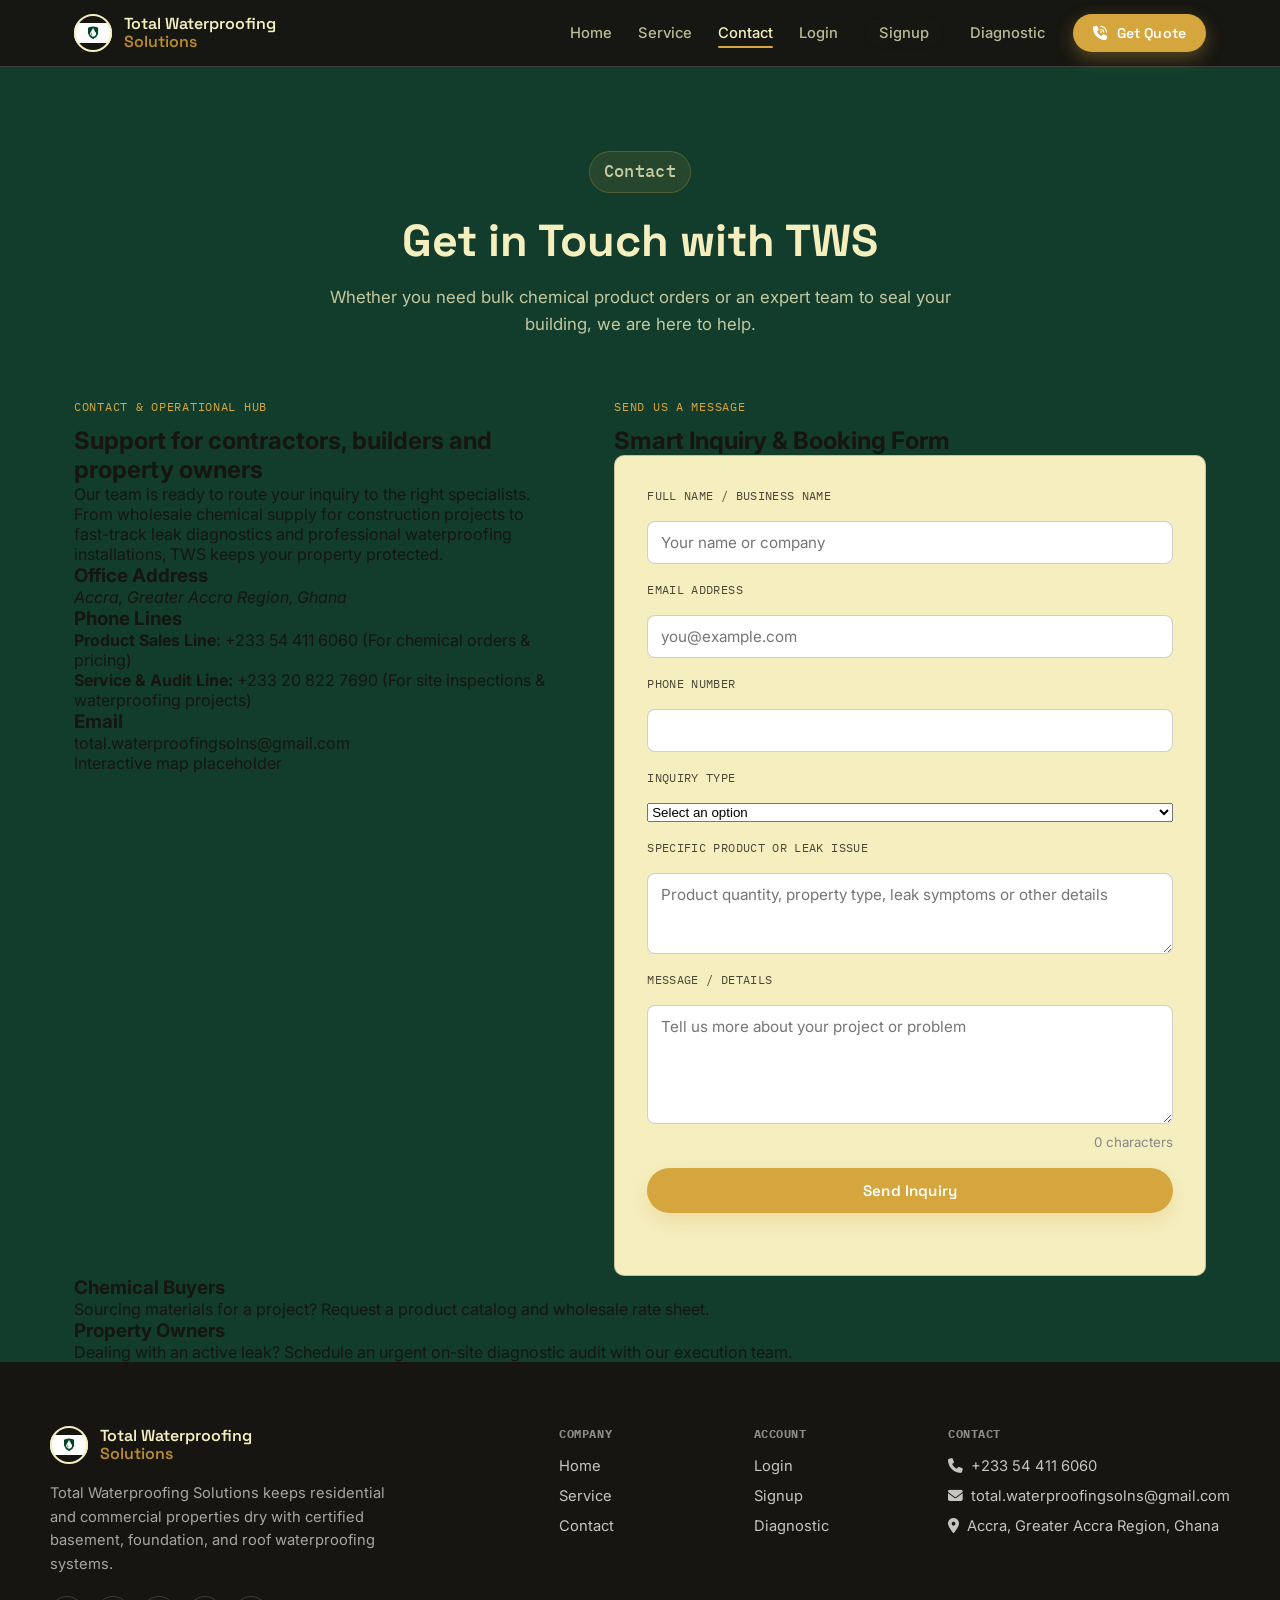
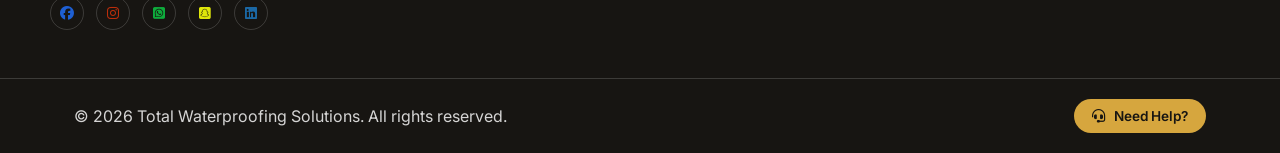
==== commit d8f291a5: "adding all new changes" ====
--- a/pages/contact.html
+++ b/pages/contact.html
@@ -1,244 +1,226 @@
 <!DOCTYPE html>
 <html lang="en">
-  <head>
+<head>
     <meta charset="UTF-8">
     <meta name="viewport" content="width=device-width, initial-scale=1.0">
     <title>Total Waterproofing Solutions | Contact Us</title>
-      <meta name="description"
-      content="Contact Total Waterproofing Solutions for bulk waterproofing chemicals, site audits, leak diagnostics, and professional installation services in Accra, Ghana." />
-      <!-- Font Awesome -->
-      <link rel="stylesheet" href="https://cdnjs.cloudflare.com/ajax/libs/font-awesome/6.5.2/css/all.min.css" />
-      <!-- Google Fonts -->
-      <link rel="preconnect" href="https://fonts.googleapis.com">
-      <link
-      href="https://fonts.googleapis.com/css2?family=Space+Grotesk:wght@500;600;700&family=Inter:wght@400;500;600&family=IBM+Plex+Mono:wght@500;600&display=swap"
+    <meta name="description"
+        content="Contact Total Waterproofing Solutions for bulk waterproofing chemicals, site audits, leak diagnostics, and professional installation services in Accra, Ghana." />
+    <!-- Font Awesome -->
+    <link rel="stylesheet" href="https://cdnjs.cloudflare.com/ajax/libs/font-awesome/6.5.2/css/all.min.css" />
+    <!-- Google Fonts -->
+    <link rel="preconnect" href="https://fonts.googleapis.com">
+    <link
+        href="https://fonts.googleapis.com/css2?family=Space+Grotesk:wght@500;600;700&family=Inter:wght@400;500;600&family=IBM+Plex+Mono:wght@500;600&display=swap"
         rel="stylesheet">
-          <!-- External CSS -->
-          <link rel="stylesheet" href="../src/style.css" />
-        </head>
-        <body>
-           <header class="site-header" id="top">
+    <!-- External CSS -->
+    <link rel="stylesheet" href="../src/style.css" />
+</head>
+
+<body>
+    <header class="site-header" id="top">
         <div class="container header-container">
 
-             <!-- Logo -->
+            <!-- Logo -->
             <a href="../index.html" class="logo-container">
                 <span class="logo-mark" aria-hidden="true">
                     <img src="../images/logo.jpeg" alt="TWS Logo">
                     <span class="logo-ring"></span>
-                    <!-- <span class="logo-drip"></span> -->
                 </span>
                 <span class="company-name">Total Waterproofing<br><span class="company-name-sub">Solutions</span></span>
             </a>
-                    <nav class="main-nav" aria-label="Primary">
-                      <ul class="nav-list">
-                        <li>
-                          <a href="../index.html">Home</a>
-                          </li>
-                          <li>
-                            <a href="../pages/services.html">Service</a>
+
+            <!-- Navigation -->
+            <nav class="main-nav" aria-label="Primary">
+                <div class="nav-menu">
+                    <ul class="nav-list">
+                        <li><a href="../index.html">Home</a></li>
+                        <li><a href="../pages/services.html">Service</a></li>
+                        <li><a href="../pages/contact.html" class="active">Contact</a></li>
+                        <li><a href="../pages/login.html" class="nav-divider">Login</a></li>
+                        <li><a href="../pages/signup.html" class="btn-nav-signup">Signup</a></li>
+                        <li><a href="../pages/diagnostic.html">Diagnostic</a></li>
+                    </ul>
+
+                    <a href="../pages/contact.html" class="btn btn-primary btn-nav-cta">
+                        <i class="fa-solid fa-phone-volume"></i> Get Quote
+                    </a>
+                </div>
+
+                <!-- Mobile Hamburger -->
+                <button class="hamburger" aria-label="Toggle navigation menu" aria-expanded="false">
+                    <span></span><span></span><span></span>
+                </button>
+            </nav>
+        </div>
+    </header>
+
+    <main>
+        <section class="page-hero page-hero-dark">
+            <div class="container hero-copy">
+                <p class="eyebrow eyebrow-light">Contact</p>
+                <h1>Get in Touch with TWS</h1>
+                <p class="hero-lede hero-lede-light">Whether you need bulk chemical product orders or an expert team to
+                    seal your building, we are here to help.</p>
+            </div>
+        </section>
+
+        <section class="contact-panel">
+            <div class="container contact-grid">
+                <article class="contact-details">
+                    <p class="section-eyebrow section-eyebrow-light">Contact &amp; Operational Hub</p>
+                    <h2>Support for contractors, builders and property owners</h2>
+                    <p>Our team is ready to route your inquiry to the right specialists. From wholesale chemical supply
+                        for construction projects to fast-track leak diagnostics and professional waterproofing
+                        installations, TWS keeps your property protected.</p>
+
+                    <div class="contact-card">
+                        <h3>Office Address</h3>
+                        <address>Accra, Greater Accra Region, Ghana</address>
+                    </div>
+
+                    <div class="contact-card contact-lines">
+                        <h3>Phone Lines</h3>
+                        <ul>
+                            <li>
+                                <strong>Product Sales Line:</strong>
+                                <a href="tel:+233544116060">+233 54 411 6060</a>
+                                <span> (For chemical orders &amp; pricing)</span>
                             </li>
                             <li>
-                              <a href="../pages/contact.html" class="active">Contact</a>
-                              </li>
-                              <li>
-                                <a href="../pages/login.html" class="nav-divider">Login</a>
-                                </li>
-                                <li>
-                                  <a href="../pages/signup.html" class="btn-nav-signup">Signup</a>
-                                  </li>
-                                  <li>
-                                    <a href="../pages/diagnostic.html">Diagnostic</a>
-                                    </li>
-                                  </ul>
-                                  <a href="../pages/contact.html" class="btn btn-primary btn-nav-cta">
-                                    <i
-                                      class="fa-solid fa-phone-volume">
-                                      </i> Get Quote </a>
-                                      <button class="hamburger"
-                                        aria-label="Toggle navigation menu" aria-expanded="false">
-                                          <span>
-                                          </span>
-                                          <span>
-                                          </span>
-                                          <span>
-                                          </span>
-                                        </button>
-                                      </nav>
-                                    </div>
-                                  </header>
-                                  <main>
-                                    <section class="page-hero page-hero-dark">
-                                      <div class="container hero-copy">
-                                        <p class="eyebrow eyebrow-light">Contact</p>
-                                          <h1>Get in Touch with TWS</h1>
-                                            <p class="hero-lede hero-lede-light">Whether you need bulk chemical product orders or an expert team to
-                                              seal your building, we are here to help.</p>
-                                              </div>
-                                            </section>
-                                            <section class="contact-panel">
-                                              <div class="container contact-grid">
-                                                <article class="contact-details">
-                                                  <p class="section-eyebrow section-eyebrow-light">Contact & Operational Hub</p>
-                                                    <h2>Support for contractors, builders and property owners</h2>
-                                                      <p>Our team is ready to route your inquiry to the right specialists. From wholesale chemical supply
-                                                        for construction projects to fast-track leak diagnostics and professional waterproofing
-                                                          installations, TWS keeps your property protected.</p>
-                                                            <div class="contact-card">
-                                                              <h3>Office Address</h3>
-                                                                <address>Accra, Greater Accra Region, Ghana</address>
-                                                                </div>
-                                                                <div class="contact-card contact-lines">
-                                                                  <h3>Phone Lines</h3>
-                                                                    <ul>
-                                                                      <li>
-                                                                        <strong>Product Sales Line:</strong>
-                                                                          <a href="tel:+233544116060">+233 54 411 6060</a>
-                                                                              <span> (For chemical orders & pricing)</span>
-                                                                              </li>
-                                                                              <li>
-                                                                                <strong>Service & Audit Line:</strong>
-                                                                                  <a href="tel:+233208227690">+233 20 822 7690
-                                                                                      <span> (For site inspections & waterproofing projects)</span>
-                                                                                      </li>
-                                                                                    </ul>
-                                                                                  </div>
-                                                                                  <div class="contact-card">
-                                                                                    <h3>Email</h3>
-                                                                                      <a
-                                                                                        href="mailto:total.waterproofingsolns@gmail.com">total.waterproofingsolns@gmail.com</a>
-                                                                                        </div>
-                                                                                        <div class="map-placeholder" aria-label="Interactive map placeholder">
-                                                                                          <span
-                                                                                            class="map-label">Interactive map placeholder</span>
-                                                                                            </div>
-                                                                                          </article>
-                                                                                          <aside class="contact-form-panel">
-                                                                                            <div class="section-header">
-                                                                                              <p class="section-eyebrow section-eyebrow-light">Send Us a Message</p>
-                                                                                                <h2>Smart Inquiry & Booking Form</h2>
-                                                                                                </div>
-                                                                                                <form class="contact-form" aria-label="Contact form" action="#" method="post">
-                                                                                                  <label
-                                                                                                    for="fullName">Full Name / Business Name</label>
-                                                                                                      <input type="text" id="fullName"
-                                                                                                      name="fullName" placeholder="Your name or company" required>
-                                                                                                        <label for="email">Email
-                                                                                                          Address</label>
-                                                                                                            <input type="email" id="email" name="email" placeholder="you@example.com"
-                                                                                                            required>
-                                                                                                              <label for="phone">Phone Number</label>
-                                                                                                                <input type="tel" id="phone" name="phone"
-                                                                                                                placeholder="" required>
-                                                                                                                  <label for="inquiryType">Inquiry Type</label>
-                                                                                                                    <select id="inquiryType" name="inquiryType" required>
-                                                                                                                      <option value="">Select an option</option>
-                                                                                                                        <option value="product-sales">Product Sales Inquiry</option>
-                                                                                                                          <option value="site-audit">Request Professional Site Audit / Service</option>
-                                                                                                                            <option value="diagnostic">Diagnostic Checkup</option>
-                                                                                                                              <option value="general">General Question</option>
-                                                                                                                              </select>
-                                                                                                                              <label for="productDetails">Specific Product or Leak Issue</label>
-                                                                                                                                <textarea
-                                                                                                                                  id="productDetails" name="productDetails" rows="3"
-                                                                                                                                    placeholder="Product quantity, property type, leak symptoms or other details">
-                                                                                                                                    </textarea>
-                                                                                                                                    <label for="message">Message / Details</label>
-                                                                                                                                      <textarea id="message" name="message" rows="5"
-                                                                                                                                        placeholder="Tell us more about your project or problem" required>
-                                                                                                                                        </textarea>
-                                                                                                                                        <button
-                                                                                                                                          type="submit" class="btn btn-gold btn-block">Send Inquiry</button>
-                                                                                                                                          </form>
-                                                                                                                                        </aside>
-                                                                                                                                      </div>
-                                                                                                                                    </section>
-                                                                                                                                    <section class="callout-strip">
-                                                                                                                                      <div class="container callout-grid">
-                                                                                                                                        <article class="callout-card callout-product">
-                                                                                                                                          <h3>Chemical Buyers</h3>
-                                                                                                                                            <p>Sourcing materials for a project? Request a product catalog and wholesale rate sheet.</p>
-                                                                                                                                            </article>
-                                                                                                                                            <article class="callout-card callout-service">
-                                                                                                                                              <h3>Property Owners</h3>
-                                                                                                                                                <p>Dealing with an active leak? Schedule an urgent on-site diagnostic audit with our execution team.
-                                                                                                                                                </p>
-                                                                                                                                              </article>
-                                                                                                                                            </div>
-                                                                                                                                          </section>
-                                                                                                                                        </main>
-                                                                                                                                        <footer class="site-footer">
-                                                                                                                                          <div class="container footer-content">
-                                                                                                                                            <div class="footer-brand">
-                                                                                                                                                <a href="../index.html" class="logo-container">
-                                                                                                                                              <span class="logo-mark" aria-hidden="true">
-                                                                                                                                                    <img src="../images/logo.jpeg" alt="TWS Logo">
-                                                                                                                                                    <span class="logo-ring"></span>
-                                                                                                                                              </span>
-                                                                                                                                              <span class="company-name">Total Waterproofing<br><span class="company-name-sub">Solutions</span></span>
-                                                                                                                                               </a>
-                                                                                                                                                <p>Total Waterproofing Solutions keeps residential and commercial properties dry with certified
-                                                                                                                                                  basement, foundation, and roof waterproofing systems.</p>
-                                                                                                                                                    <div class="footer-social">
-                                                                                                                                                       <a href="https://www.facebook.com/" target="_blank" rel="noopener noreferrer">
-                       <i class="fa-brands fa-facebook" style="color: rgb(30, 95, 211);"></i> </a>
-       
-
+                                <strong>Service &amp; Audit Line:</strong>
+                                <a href="tel:+233208227690">+233 20 822 7690</a>
+                                <span> (For site inspections &amp; waterproofing projects)</span>
+                            </li>
+                        </ul>
+                    </div>
+
+                    <div class="contact-card">
+                        <h3>Email</h3>
+                        <a href="mailto:total.waterproofingsolns@gmail.com">total.waterproofingsolns@gmail.com</a>
+                    </div>
+
+                    <div class="map-placeholder" aria-label="Interactive map placeholder">
+                        <span class="map-label">Interactive map placeholder</span>
+                    </div>
+                </article>
+
+                <aside class="contact-form-panel">
+                    <div class="section-header">
+                        <p class="section-eyebrow section-eyebrow-light">Send Us a Message</p>
+                        <h2>Smart Inquiry &amp; Booking Form</h2>
+                    </div>
+                    <form class="contact-form" aria-label="Contact form" action="#" method="post">
+                        <label for="fullName">Full Name / Business Name</label>
+                        <input type="text" id="fullName" name="fullName" placeholder="Your name or company" required>
+
+                        <label for="email">Email Address</label>
+                        <input type="email" id="email" name="email" placeholder="you@example.com" required>
+
+                        <label for="phone">Phone Number</label>
+                        <input type="tel" id="phone" name="phone" placeholder="" required>
+
+                        <label for="inquiryType">Inquiry Type</label>
+                        <select id="inquiryType" name="inquiryType" required>
+                            <option value="">Select an option</option>
+                            <option value="product-sales">Product Sales Inquiry</option>
+                            <option value="site-audit">Request Professional Site Audit / Service</option>
+                            <option value="diagnostic">Diagnostic Checkup</option>
+                            <option value="general">General Question</option>
+                        </select>
+
+                        <label for="productDetails">Specific Product or Leak Issue</label>
+                        <textarea id="productDetails" name="productDetails" rows="3"
+                            placeholder="Product quantity, property type, leak symptoms or other details"></textarea>
+
+                        <label for="message">Message / Details</label>
+                        <textarea id="message" name="message" rows="5"
+                            placeholder="Tell us more about your project or problem" required></textarea>
+
+                        <button type="submit" class="btn btn-gold btn-block">Send Inquiry</button>
+                    </form>
+                </aside>
+            </div>
+        </section>
+
+        <section class="callout-strip">
+            <div class="container callout-grid">
+                <article class="callout-card callout-product">
+                    <h3>Chemical Buyers</h3>
+                    <p>Sourcing materials for a project? Request a product catalog and wholesale rate sheet.</p>
+                </article>
+                <article class="callout-card callout-service">
+                    <h3>Property Owners</h3>
+                    <p>Dealing with an active leak? Schedule an urgent on-site diagnostic audit with our execution team.
+                    </p>
+                </article>
+            </div>
+        </section>
+    </main>
+
+    <footer class="site-footer">
+        <div class="container footer-content">
+            <div class="footer-brand">
+                <a href="../index.html" class="logo-container">
+                    <span class="logo-mark" aria-hidden="true">
+                        <img src="../images/logo.jpeg" alt="TWS Logo">
+                        <span class="logo-ring"></span>
+                    </span>
+                    <span class="company-name">Total Waterproofing<br><span class="company-name-sub">Solutions</span></span>
+                </a>
+                <p>Total Waterproofing Solutions keeps residential and commercial properties dry with certified
+                    basement, foundation, and roof waterproofing systems.</p>
+                <div class="footer-social">
+                    <a href="https://www.facebook.com/" target="_blank" rel="noopener noreferrer">
+                        <i class="fa-brands fa-facebook" style="color: rgb(30, 95, 211);"></i>
+                    </a>
                     <a href="https://www.instagram.com/accounts/login/?hl=en" target="_blank" rel="noopener noreferrer">
-                       <i class="fa-brands fa-instagram" style="color: rgb(188, 46, 11);"></i> </a>
-        
-
+                        <i class="fa-brands fa-instagram" style="color: rgb(188, 46, 11);"></i>
+                    </a>
                     <a href="https://web.whatsapp.com/" target="_blank" rel="noopener noreferrer">
-                       <i class="fa-brands fa-square-whatsapp" style="color: rgb(14, 171, 60);"></i>   </a>
-      
-
+                        <i class="fa-brands fa-square-whatsapp" style="color: rgb(14, 171, 60);"></i>
+                    </a>
                     <a href="https://accounts.snapchat.com/v2/login" target="_blank" rel="noopener noreferrer">
-                       <i class="fa-brands fa-square-snapchat" style="color: rgb(222, 230, 10);"></i>  </a>
-       
+                        <i class="fa-brands fa-square-snapchat" style="color: rgb(222, 230, 10);"></i>
+                    </a>
                     <a href="https://www.linkedin.com/login/" target="_blank" rel="noopener noreferrer">
-                       <i class="fa-brands fa-linkedin" style="color: rgb(27, 104, 165);"></i></a>
-                                                                                                                                                            </div>
-                                                                                                                                                          </div>
-                                                                                                                                                          <div class="footer-links">
-                                                                                                                                                            <div class="footer-column">
-                                                                                                                                                              <h4>Company</h4>
-                                                                                                                                                                <a href="../index.html">Home</a>
-                                                                                                                                                                  <a href="../pages/services.html">Service</a>
-                                                                                                                                                                    <a
-                                                                                                                                                                      href="../pages/contact.html">Contact</a>
-                                                                                                                                                                      </div>
-                                                                                                                                                                      <div class="footer-column">
-                                                                                                                                                                        <h4>Account</h4>
-                                                                                                                                                                          <a href="#">Login</a>
-                                                                                                                                                                            <a href="#">Signup</a>
-                                                                                                                                                                              <a
-                                                                                                                                                                                href="../pages/diagnostic.html">Diagnostic</a>
-                                                                                                                                                                                </div>
-                                                                                                                                                                                <div class="footer-column">
-                                                                                                                                                                                  <h4>Contact</h4>
-                                                                                                                                                                                    <a href="tel:+233544116060">
-                                                                                                                                                                                      <i class="fa-solid fa-phone">
-                                                                                                                                                                                      </i> +233 54 411 6060</a>
-                                                                                                                                                                                      <a href="mailto:total.waterproofingsolns@gmail.com">
-                                                                                                                                                                                        <i class="fa-solid fa-envelope">
-                                                                                                                                                                                        </i>
-                                                                                                                                                                                        total.waterproofingsolns@gmail.com</a>
-                                                                                                                                                                                          <span>
-                                                                                                                                                                                            <i class="fa-solid fa-location-dot">
-                                                                                                                                                                                            </i> Accra,
-                                                                                                                                                                                            Greater Accra Region, Ghana</span>
-                                                                                                                                                                                            </div>
-                                                                                                                                                                                          </div>
-                                                                                                                                                                                        </div>
-                                                                                                                                                                                        <div class="footer-bottom">
-                                                                                                                                                                                          <div class="container bottom-container">
-                                                                                                                                                                                            <p>&copy; 2026 Total Waterproofing Solutions. All rights reserved.</p>
-                                                                                                                                                                                              <button class="help-btn">
-                                                                                                                                                                                                <i
-                                                                                                                                                                                                  class="fa-solid fa-headset">
-                                                                                                                                                                                                  </i> Need Help?</button>
-                                                                                                                                                                                                </div>
-                                                                                                                                                                                              </div>
-                                                                                                                                                                                            </footer>
-                                                                                                                                                                                            <script src="../src/script.js"> </script> 
-                                                                                                                                                                                          </body>
-                                                                                                                                                                                        </html>+                        <i class="fa-brands fa-linkedin" style="color: rgb(27, 104, 165);"></i>
+                    </a>
+                </div>
+            </div>
+
+            <div class="footer-links">
+                <div class="footer-column">
+                    <h4>Company</h4>
+                    <a href="../index.html">Home</a>
+                    <a href="../pages/services.html">Service</a>
+                    <a href="../pages/contact.html">Contact</a>
+                </div>
+                <div class="footer-column">
+                    <h4>Account</h4>
+                    <a href="../pages/login.html">Login</a>
+                    <a href="../pages/signup.html">Signup</a>
+                    <a href="../pages/diagnostic.html">Diagnostic</a>
+                </div>
+                <div class="footer-column">
+                    <h4>Contact</h4>
+                    <a href="tel:+233544116060"><i class="fa-solid fa-phone"></i> +233 54 411 6060</a>
+                    <a href="mailto:total.waterproofingsolns@gmail.com"><i class="fa-solid fa-envelope"></i> total.waterproofingsolns@gmail.com</a>
+                    <span><i class="fa-solid fa-location-dot"></i> Accra, Greater Accra Region, Ghana</span>
+                </div>
+            </div>
+        </div>
+
+        <div class="footer-bottom">
+            <div class="container bottom-container">
+                <p>&copy; 2026 Total Waterproofing Solutions. All rights reserved.</p>
+                <button class="help-btn">
+                    <i class="fa-solid fa-headset"></i> Need Help?
+                </button>
+            </div>
+        </div>
+    </footer>
+
+    <script src="../src/script.js"></script>
+</body>
+</html>
--- a/src/style.css
+++ b/src/style.css
@@ -302,7 +302,18 @@
 }
 .company-name-sub { color: var(--teal-dark); }
 
+/* .main-nav is the flex row that holds the collapsible .nav-menu
+   (links + CTA) plus the hamburger button. On mobile, .nav-menu is
+   the single element that gets hidden/shown as a dropdown — this
+   keeps the links and the CTA button moving together as one block
+   instead of being positioned separately. */
 .main-nav {
+    display: flex;
+    align-items: center;
+    gap: 28px;
+    position: relative;
+}
+.nav-menu {
     display: flex;
     align-items: center;
     gap: 28px;
@@ -334,15 +345,23 @@
 .hamburger {
     display: none;
     flex-direction: column;
+    justify-content: center;
     gap: 5px;
+    width: 34px;
+    height: 34px;
     padding: 6px;
+    z-index: 2;
 }
 .hamburger span {
     width: 22px;
     height: 2px;
     background: var(--paper);
     border-radius: 2px;
-}
+    transition: transform 0.2s ease, opacity 0.2s ease;
+}
+.hamburger.is-active span:nth-child(1) { transform: translateY(7px) rotate(45deg); }
+.hamburger.is-active span:nth-child(2) { opacity: 0; }
+.hamburger.is-active span:nth-child(3) { transform: translateY(-7px) rotate(-45deg); }
 
 /* ---------- Hero ---------- */
 .hero-section { padding: 72px 0 56px; }
@@ -797,42 +816,46 @@
     .footer-links { grid-template-columns: repeat(3, 1fr); }
 }
 
+/* Mobile nav: .nav-menu (nav-list + CTA button, wrapped together in
+   the HTML) is hidden by default and only shown once .main-nav
+   carries the "nav-open" class — which script.js toggles on click.
+   Because both the links and the CTA live inside one wrapper, they
+   move and get positioned as a single dropdown block instead of two
+   separately-placed pieces. */
 @media (max-width: 720px) {
-    .main-nav { position: relative; }
-    .main-nav .nav-list, .btn-nav-cta { display: none; }
+    .nav-menu { display: none; }
     .hamburger { display: flex; }
-    .main-nav.nav-open {
+
+    .main-nav.nav-open .nav-menu {
+        display: flex;
+        flex-direction: column;
         align-items: stretch;
+        gap: 4px;
+
+        position: absolute;
+        top: calc(100% + 12px);
+        right: 0;
+        min-width: 220px;
+
+        background: rgba(23, 21, 18, 0.98);
+        border: 1px solid var(--line-light);
+        border-radius: var(--radius);
+        padding: 14px 18px 18px;
+        box-shadow: var(--shadow-card);
+        z-index: 60;
     }
-    .main-nav.nav-open .nav-list,
-    .main-nav.nav-open .btn-nav-cta {
-        display: flex;
-    }
+
     .main-nav.nav-open .nav-list {
         flex-direction: column;
         align-items: flex-start;
         gap: 2px;
-        position: absolute;
-        top: calc(100% + 12px);
-        right: 0;
-        background: rgba(23, 21, 18, 0.98);
-        border: 1px solid var(--line-light);
-        border-radius: var(--radius) var(--radius) 0 0;
-        border-bottom: none;
-        padding: 14px 18px 6px;
-        box-shadow: var(--shadow-card);
-        min-width: 200px;
     }
     .main-nav.nav-open .nav-list a { padding: 8px 0; width: 100%; }
     .main-nav.nav-open .btn-nav-cta {
         justify-content: center;
-        position: absolute;
-        top: calc(100% + 12px);
-        right: 0;
-        width: 200px;
-        margin-top: 214px;
-        border-radius: 0 0 var(--radius) var(--radius);
+        margin-top: 10px;
     }
+
     .hero-stats { gap: 24px; flex-wrap: wrap; }
     .services-grid { grid-template-columns: 1fr; }
     .process-list { grid-template-columns: 1fr; }
@@ -996,4 +1019,16 @@
 
 @media (max-width: 720px) {
     .cards-flex { flex-direction: column; }
+
+    /* .card-flex's "flex: 1 1 320px" sets its WIDTH on desktop (a row
+       layout), but once .cards-flex switches to a column above, that
+       same 320px basis + flex-grow:1 fight over vertical space instead
+       — with no fixed container height to grow into, that's what was
+       squishing/overlapping the cards. Resetting the basis here makes
+       each card just take its natural height, full width, stacked
+       cleanly with the existing gap. */
+    .card-flex {
+        flex: 1 1 auto;
+        width: 100%;
+    }
 }
